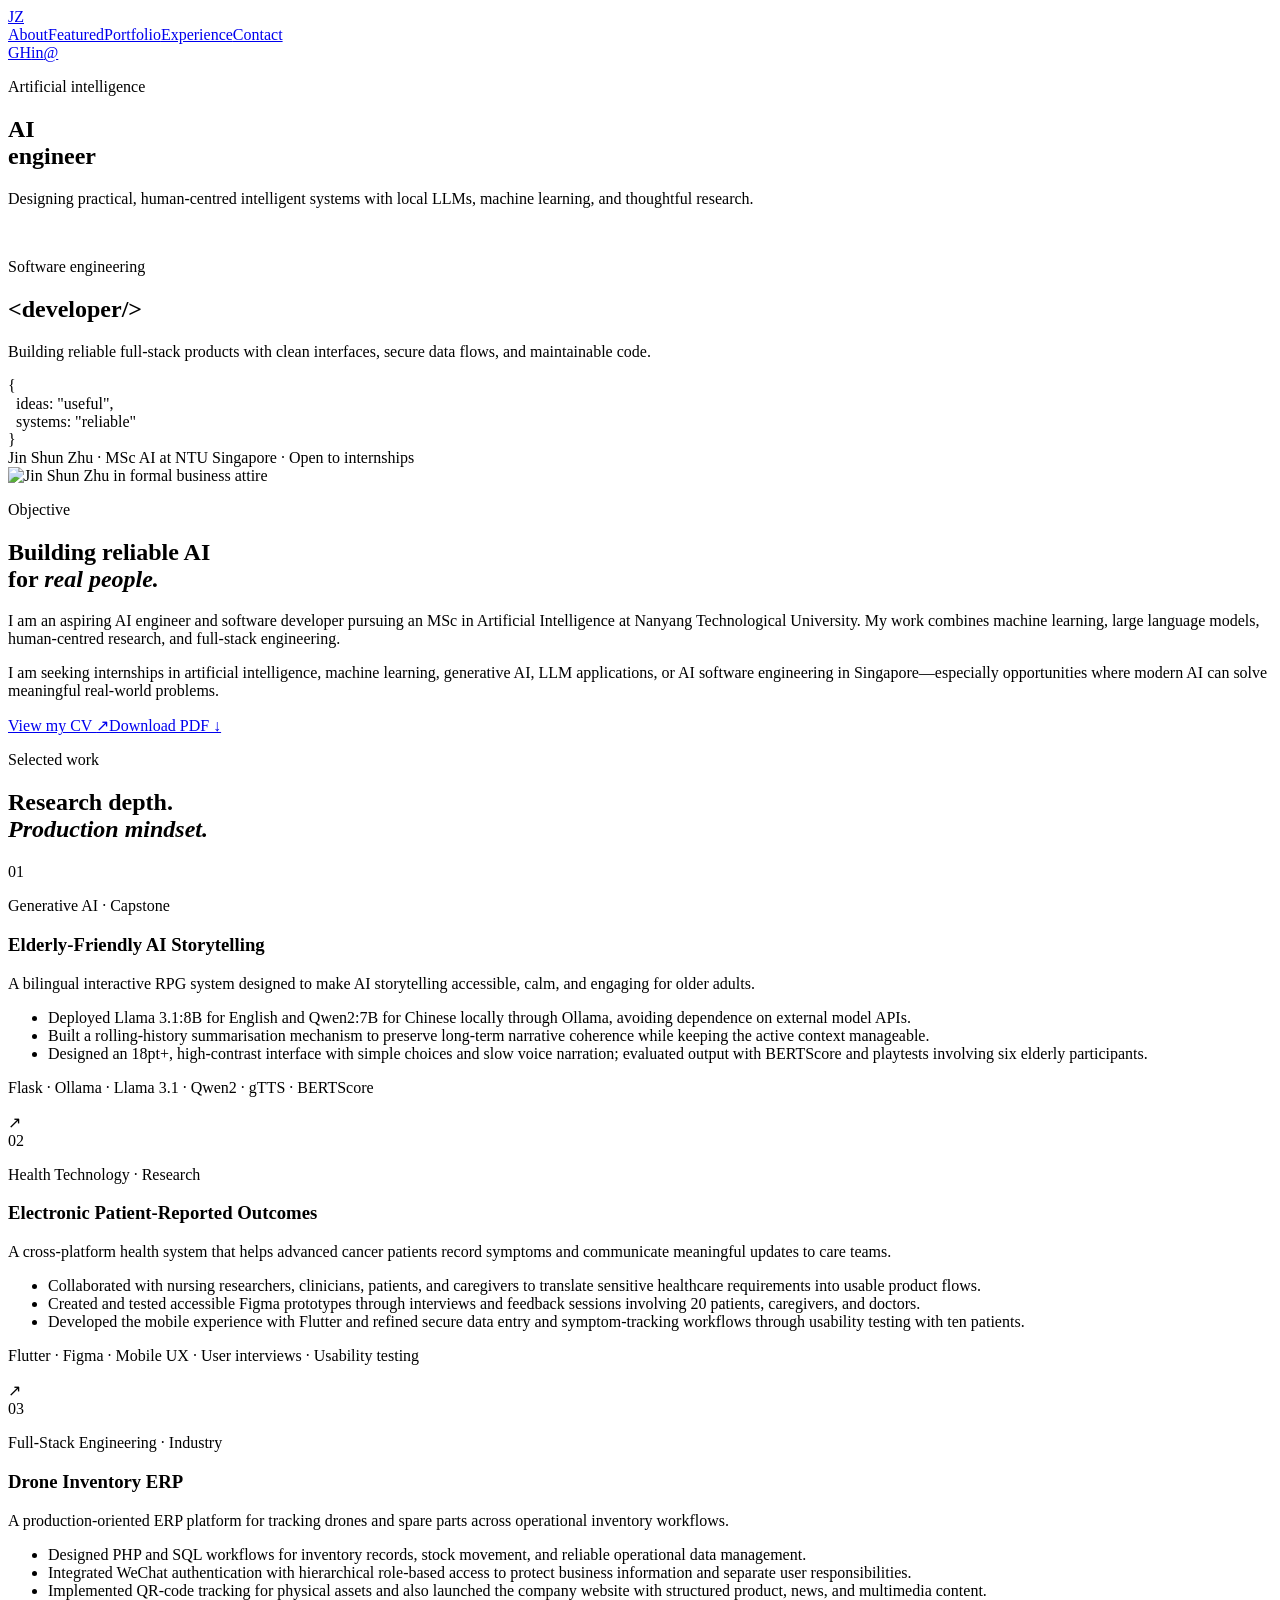
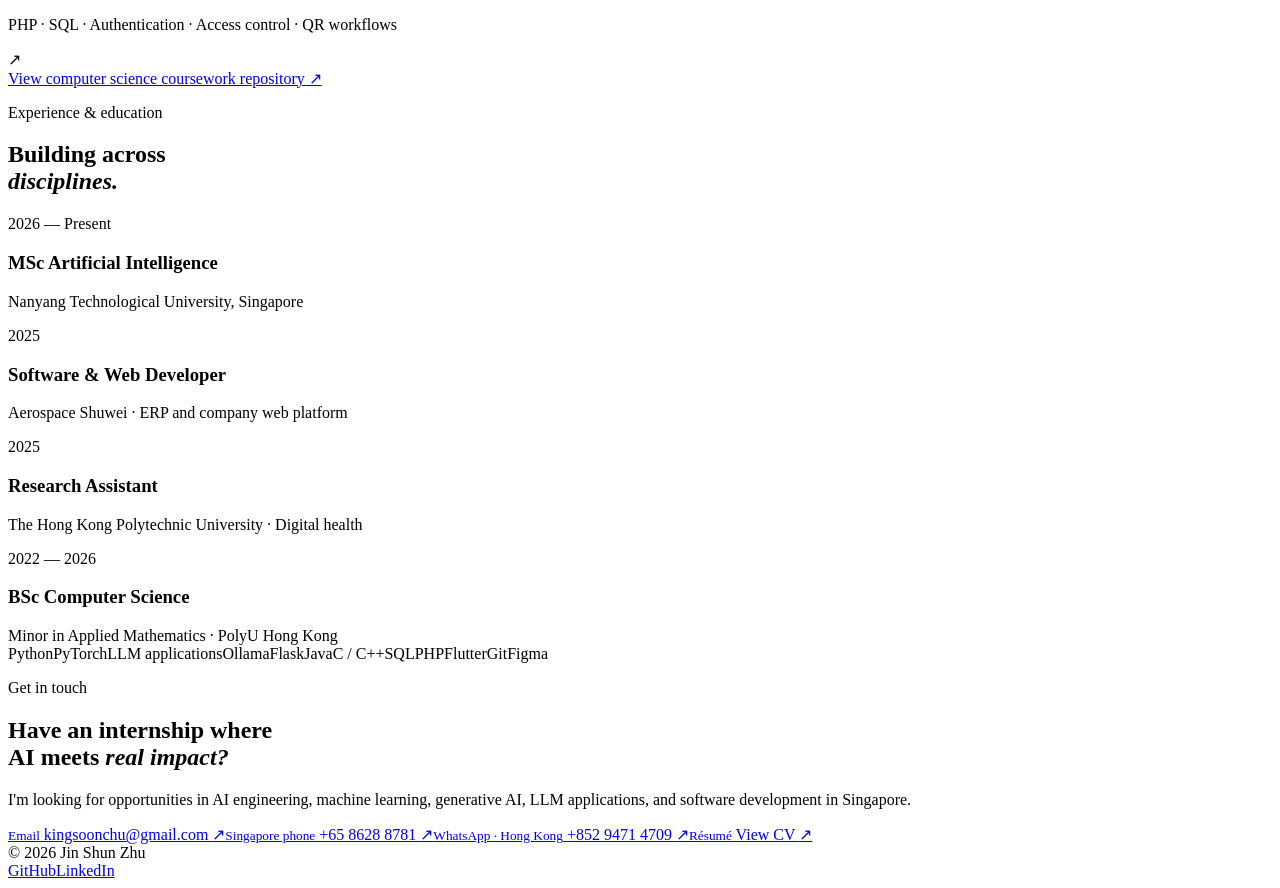
==== docs/index.html @ a7c04cd4 "Add files via upload" ====
<!DOCTYPE html><html lang="en"><head><meta charSet="utf-8"/><meta name="viewport" content="width=device-width, initial-scale=1"/><link rel="preload" href="/Personal-Website/hero-v2.webp" as="image"/><link rel="preload" href="/Personal-Website/jin-shun-formal.jpg" as="image"/><link rel="stylesheet" href="/Personal-Website/_next/static/chunks/0qv67.rso5kuk.css" data-precedence="next"/><link rel="preload" as="script" fetchPriority="low" href="/Personal-Website/_next/static/chunks/0iv.5nzm~z~~9.js"/><script src="/Personal-Website/_next/static/chunks/0ojrhg7.crt0~.js" async=""></script><script src="/Personal-Website/_next/static/chunks/0lmq5h3l.1c9l.js" async=""></script><script src="/Personal-Website/_next/static/chunks/turbopack-0~mqgfc4qp76~.js" async=""></script><script src="/Personal-Website/_next/static/chunks/0eog50~01kpo8.js" async=""></script><script src="/Personal-Website/_next/static/chunks/17f2ht9wo-phb.js" async=""></script><title>Jin Shun Zhu | AI Engineer &amp; Software Developer</title><meta name="description" content="Portfolio of Jin Shun Zhu, an AI engineer and software developer pursuing an MSc in Artificial Intelligence at NTU Singapore."/><meta property="og:title" content="Jin Shun Zhu | AI Engineer &amp; Software Developer"/><meta property="og:description" content="AI engineering, generative AI, and software development portfolio based in Singapore."/><meta property="og:url" content="https://kingstonzhu0711.github.io/Personal-Website/"/><meta property="og:site_name" content="Jin Shun Zhu"/><meta property="og:image" content="https://kingstonzhu0711.github.io/Personal-Website/Personal-Website/og.png"/><meta property="og:image:width" content="1200"/><meta property="og:image:height" content="630"/><meta property="og:image:alt" content="Jin Shun Zhu — AI Engineer &amp; Software Developer"/><meta property="og:type" content="website"/><meta name="twitter:card" content="summary_large_image"/><meta name="twitter:title" content="Jin Shun Zhu | AI Engineer &amp; Software Developer"/><meta name="twitter:description" content="AI engineering, generative AI, and software development portfolio based in Singapore."/><meta name="twitter:image" content="https://kingstonzhu0711.github.io/Personal-Website/Personal-Website/og.png"/><script src="/Personal-Website/_next/static/chunks/03~yq9q893hmn.js" noModule=""></script></head><body><div hidden=""><!--$--><!--/$--></div><main><header class="referenceHeader"><nav class="referenceNav shell" aria-label="Main navigation"><a class="referenceLogo" href="#top" aria-label="Jin Shun Zhu home"><span>JZ</span></a><div class="referenceLinks"><a href="#objective">About</a><a href="#work">Featured</a><a href="#work">Portfolio</a><a href="#experience">Experience</a><a href="#contact">Contact</a></div><div class="referenceSocials"><a href="https://github.com/KingstonZhu0711" target="_blank" rel="noreferrer" aria-label="GitHub">GH</a><a href="https://www.linkedin.com/in/jin-shun-zhu-a79a52295/" target="_blank" rel="noreferrer" aria-label="LinkedIn">in</a><a href="mailto:kingsoonchu@gmail.com" aria-label="Email">@</a></div></nav></header><section class="splitHero" id="top"><div class="splitCopy splitCopyLeft"><p class="splitKicker">Artificial intelligence</p><h1>AI<br/>engineer</h1><p>Designing practical, human-centred intelligent systems with local LLMs, machine learning, and thoughtful research.</p></div><div class="heroPortrait heroPortraitArt" aria-hidden="true"><img src="/Personal-Website/hero-v2.webp" alt=""/></div><div class="splitCopy splitCopyRight"><p class="splitKicker">Software engineering</p><h2>&lt;developer/&gt;</h2><p>Building reliable full-stack products with clean interfaces, secure data flows, and maintainable code.</p></div><div class="heroCode" aria-hidden="true">{<br/>  ideas: &quot;useful&quot;,<br/>  systems: &quot;reliable&quot;<br/>}</div></section><div class="availabilityBar"><span class="statusDot"></span> Jin Shun Zhu · MSc AI at NTU Singapore · Open to internships</div><section class="objectiveSection shell" id="objective"><div class="objectivePhoto"><img src="/Personal-Website/jin-shun-formal.jpg" alt="Jin Shun Zhu in formal business attire"/></div><div class="objectiveContent"><p class="sectionLabel">Objective</p><h2>Building reliable AI<br/>for <em>real people.</em></h2><p>I am an aspiring AI engineer and software developer pursuing an MSc in Artificial Intelligence at Nanyang Technological University. My work combines machine learning, large language models, human-centred research, and full-stack engineering.</p><p>I am seeking internships in artificial intelligence, machine learning, generative AI, LLM applications, or AI software engineering in Singapore—especially opportunities where modern AI can solve meaningful real-world problems.</p><div class="objectiveActions"><a class="primaryButton" href="/Personal-Website/Jin-Shun-Zhu-CV.pdf" target="_blank" rel="noreferrer">View my CV <span>↗</span></a><a class="textLink" href="/Personal-Website/Jin-Shun-Zhu-CV.pdf" download="">Download PDF ↓</a></div></div></section><section class="section shell" id="work"><div class="sectionHeading"><p class="sectionLabel">Selected work</p><h2>Research depth.<br/><em>Production mindset.</em></h2></div><div class="projectList"><article class="project"><div class="projectNumber">01</div><div class="projectMain"><p class="projectTag">Generative AI · Capstone</p><h3>Elderly-Friendly AI Storytelling</h3><p class="projectDescription">A bilingual interactive RPG system designed to make AI storytelling accessible, calm, and engaging for older adults.</p><ul class="projectHighlights"><li>Deployed Llama 3.1:8B for English and Qwen2:7B for Chinese locally through Ollama, avoiding dependence on external model APIs.</li><li>Built a rolling-history summarisation mechanism to preserve long-term narrative coherence while keeping the active context manageable.</li><li>Designed an 18pt+, high-contrast interface with simple choices and slow voice narration; evaluated output with BERTScore and playtests involving six elderly participants.</li></ul><p class="projectDetail">Flask · Ollama · Llama 3.1 · Qwen2 · gTTS · BERTScore</p></div><span class="projectArrow" aria-hidden="true">↗</span></article><article class="project"><div class="projectNumber">02</div><div class="projectMain"><p class="projectTag">Health Technology · Research</p><h3>Electronic Patient-Reported Outcomes</h3><p class="projectDescription">A cross-platform health system that helps advanced cancer patients record symptoms and communicate meaningful updates to care teams.</p><ul class="projectHighlights"><li>Collaborated with nursing researchers, clinicians, patients, and caregivers to translate sensitive healthcare requirements into usable product flows.</li><li>Created and tested accessible Figma prototypes through interviews and feedback sessions involving 20 patients, caregivers, and doctors.</li><li>Developed the mobile experience with Flutter and refined secure data entry and symptom-tracking workflows through usability testing with ten patients.</li></ul><p class="projectDetail">Flutter · Figma · Mobile UX · User interviews · Usability testing</p></div><span class="projectArrow" aria-hidden="true">↗</span></article><article class="project"><div class="projectNumber">03</div><div class="projectMain"><p class="projectTag">Full-Stack Engineering · Industry</p><h3>Drone Inventory ERP</h3><p class="projectDescription">A production-oriented ERP platform for tracking drones and spare parts across operational inventory workflows.</p><ul class="projectHighlights"><li>Designed PHP and SQL workflows for inventory records, stock movement, and reliable operational data management.</li><li>Integrated WeChat authentication with hierarchical role-based access to protect business information and separate user responsibilities.</li><li>Implemented QR-code tracking for physical assets and also launched the company website with structured product, news, and multimedia content.</li></ul><p class="projectDetail">PHP · SQL · Authentication · Access control · QR workflows</p></div><span class="projectArrow" aria-hidden="true">↗</span></article></div><a class="repositoryLink" href="https://github.com/KingstonZhu0711/PolyU-Courses" target="_blank" rel="noreferrer">View computer science coursework repository ↗</a></section><section class="darkSection" id="experience"><div class="shell darkGrid"><div><p class="sectionLabel light">Experience &amp; education</p><h2>Building across<br/><em>disciplines.</em></h2></div><div class="timeline"><div class="timelineItem"><p>2026 — Present</p><h3>MSc Artificial Intelligence</h3><span>Nanyang Technological University, Singapore</span></div><div class="timelineItem"><p>2025</p><h3>Software &amp; Web Developer</h3><span>Aerospace Shuwei · ERP and company web platform</span></div><div class="timelineItem"><p>2025</p><h3>Research Assistant</h3><span>The Hong Kong Polytechnic University · Digital health</span></div><div class="timelineItem"><p>2022 — 2026</p><h3>BSc Computer Science</h3><span>Minor in Applied Mathematics · PolyU Hong Kong</span></div></div></div><div class="shell skillsWrap"><span>Python</span><span>PyTorch</span><span>LLM applications</span><span>Ollama</span><span>Flask</span><span>Java</span><span>C / C++</span><span>SQL</span><span>PHP</span><span>Flutter</span><span>Git</span><span>Figma</span></div></section><section class="contact shell" id="contact"><div class="contactIntro"><p class="sectionLabel">Get in touch</p><h2>Have an internship where<br/>AI meets <em>real impact?</em></h2></div><p class="contactCopy">I&#x27;m looking for opportunities in AI engineering, machine learning, generative AI, LLM applications, and software development in Singapore.</p><div class="contactMethods"><a class="emailLink" href="mailto:kingsoonchu@gmail.com"><small>Email</small> kingsoonchu@gmail.com <span>↗</span></a><a class="emailLink" href="tel:+6586288781"><small>Singapore phone</small> +65 8628 8781 <span>↗</span></a><a class="emailLink" href="https://wa.me/85294714709" target="_blank" rel="noreferrer"><small>WhatsApp · Hong Kong</small> +852 9471 4709 <span>↗</span></a><a class="emailLink" href="/Personal-Website/Jin-Shun-Zhu-CV.pdf" target="_blank" rel="noreferrer"><small>Résumé</small> View CV <span>↗</span></a></div><footer><span>© 2026 Jin Shun Zhu</span><div><a href="https://github.com/KingstonZhu0711" target="_blank" rel="noreferrer">GitHub</a><a href="https://www.linkedin.com/in/jin-shun-zhu-a79a52295/" target="_blank" rel="noreferrer">LinkedIn</a></div></footer></section></main><!--$--><!--/$--><script src="/Personal-Website/_next/static/chunks/0iv.5nzm~z~~9.js" id="_R_" async=""></script><script>(self.__next_f=self.__next_f||[]).push([0])</script><script>self.__next_f.push([1,"1:\"$Sreact.fragment\"\n2:I[39011,[\"/Personal-Website/_next/static/chunks/0eog50~01kpo8.js\",\"/Personal-Website/_next/static/chunks/17f2ht9wo-phb.js\"],\"default\"]\n3:I[37771,[\"/Personal-Website/_next/static/chunks/0eog50~01kpo8.js\",\"/Personal-Website/_next/static/chunks/17f2ht9wo-phb.js\"],\"default\"]\ne:I[65857,[\"/Personal-Website/_next/static/chunks/0eog50~01kpo8.js\",\"/Personal-Website/_next/static/chunks/17f2ht9wo-phb.js\"],\"default\",1]\n:HL[\"/Personal-Website/_next/static/chunks/0qv67.rso5kuk.css\",\"style\"]\n:HL[\"/Personal-Website/hero-v2.webp\",\"image\"]\n:HL[\"/Personal-Website/jin-shun-formal.jpg\",\"image\"]\n"])</script><script>self.__next_f.push([1,"0:{\"P\":null,\"c\":[\"\",\"\"],\"q\":\"\",\"i\":false,\"f\":[[[\"\",{\"children\":[\"__PAGE__\",{}]},\"$undefined\",\"$undefined\",16],[[\"$\",\"$1\",\"c\",{\"children\":[[[\"$\",\"link\",\"0\",{\"rel\":\"stylesheet\",\"href\":\"/Personal-Website/_next/static/chunks/0qv67.rso5kuk.css\",\"precedence\":\"next\",\"crossOrigin\":\"$undefined\",\"nonce\":\"$undefined\"}],[\"$\",\"script\",\"script-0\",{\"src\":\"/Personal-Website/_next/static/chunks/0eog50~01kpo8.js\",\"async\":true,\"nonce\":\"$undefined\"}],[\"$\",\"script\",\"script-1\",{\"src\":\"/Personal-Website/_next/static/chunks/17f2ht9wo-phb.js\",\"async\":true,\"nonce\":\"$undefined\"}]],[\"$\",\"html\",null,{\"lang\":\"en\",\"children\":[\"$\",\"body\",null,{\"children\":[\"$\",\"$L2\",null,{\"parallelRouterKey\":\"children\",\"error\":\"$undefined\",\"errorStyles\":\"$undefined\",\"errorScripts\":\"$undefined\",\"template\":[\"$\",\"$L3\",null,{}],\"templateStyles\":\"$undefined\",\"templateScripts\":\"$undefined\",\"notFound\":[[[\"$\",\"title\",null,{\"children\":\"404: This page could not be found.\"}],[\"$\",\"div\",null,{\"style\":{\"fontFamily\":\"system-ui,\\\"Segoe UI\\\",Roboto,Helvetica,Arial,sans-serif,\\\"Apple Color Emoji\\\",\\\"Segoe UI Emoji\\\"\",\"height\":\"100vh\",\"textAlign\":\"center\",\"display\":\"flex\",\"flexDirection\":\"column\",\"alignItems\":\"center\",\"justifyContent\":\"center\"},\"children\":[\"$\",\"div\",null,{\"children\":[[\"$\",\"style\",null,{\"dangerouslySetInnerHTML\":{\"__html\":\"body{color:#000;background:#fff;margin:0}.next-error-h1{border-right:1px solid rgba(0,0,0,.3)}@media (prefers-color-scheme:dark){body{color:#fff;background:#000}.next-error-h1{border-right:1px solid rgba(255,255,255,.3)}}\"}}],[\"$\",\"h1\",null,{\"className\":\"next-error-h1\",\"style\":{\"display\":\"inline-block\",\"margin\":\"0 20px 0 0\",\"padding\":\"0 23px 0 0\",\"fontSize\":24,\"fontWeight\":500,\"verticalAlign\":\"top\",\"lineHeight\":\"49px\"},\"children\":404}],[\"$\",\"div\",null,{\"style\":{\"display\":\"inline-block\"},\"children\":[\"$\",\"h2\",null,{\"style\":{\"fontSize\":14,\"fontWeight\":400,\"lineHeight\":\"49px\",\"margin\":0},\"children\":\"This page could not be found.\"}]}]]}]}]],[]],\"forbidden\":\"$undefined\",\"unauthorized\":\"$undefined\"}]}]}]]}],{\"children\":[[\"$\",\"$1\",\"c\",{\"children\":[[\"$\",\"main\",null,{\"children\":[[\"$\",\"header\",null,{\"className\":\"referenceHeader\",\"children\":[\"$\",\"nav\",null,{\"className\":\"referenceNav shell\",\"aria-label\":\"Main navigation\",\"children\":[[\"$\",\"a\",null,{\"className\":\"referenceLogo\",\"href\":\"#top\",\"aria-label\":\"Jin Shun Zhu home\",\"children\":[\"$\",\"span\",null,{\"children\":\"JZ\"}]}],[\"$\",\"div\",null,{\"className\":\"referenceLinks\",\"children\":[[\"$\",\"a\",null,{\"href\":\"#objective\",\"children\":\"About\"}],[\"$\",\"a\",null,{\"href\":\"#work\",\"children\":\"Featured\"}],[\"$\",\"a\",null,{\"href\":\"#work\",\"children\":\"Portfolio\"}],[\"$\",\"a\",null,{\"href\":\"#experience\",\"children\":\"Experience\"}],[\"$\",\"a\",null,{\"href\":\"#contact\",\"children\":\"Contact\"}]]}],[\"$\",\"div\",null,{\"className\":\"referenceSocials\",\"children\":[[\"$\",\"a\",null,{\"href\":\"https://github.com/KingstonZhu0711\",\"target\":\"_blank\",\"rel\":\"noreferrer\",\"aria-label\":\"GitHub\",\"children\":\"GH\"}],[\"$\",\"a\",null,{\"href\":\"https://www.linkedin.com/in/jin-shun-zhu-a79a52295/\",\"target\":\"_blank\",\"rel\":\"noreferrer\",\"aria-label\":\"LinkedIn\",\"children\":\"in\"}],[\"$\",\"a\",null,{\"href\":\"mailto:kingsoonchu@gmail.com\",\"aria-label\":\"Email\",\"children\":\"@\"}]]}]]}]}],[\"$\",\"section\",null,{\"className\":\"splitHero\",\"id\":\"top\",\"children\":[[\"$\",\"div\",null,{\"className\":\"splitCopy splitCopyLeft\",\"children\":[[\"$\",\"p\",null,{\"className\":\"splitKicker\",\"children\":\"Artificial intelligence\"}],[\"$\",\"h1\",null,{\"children\":[\"AI\",[\"$\",\"br\",null,{}],\"engineer\"]}],[\"$\",\"p\",null,{\"children\":\"Designing practical, human-centred intelligent systems with local LLMs, machine learning, and thoughtful research.\"}]]}],[\"$\",\"div\",null,{\"className\":\"heroPortrait heroPortraitArt\",\"aria-hidden\":\"true\",\"children\":[\"$\",\"img\",null,{\"src\":\"/Personal-Website/hero-v2.webp\",\"alt\":\"\"}]}],[\"$\",\"div\",null,{\"className\":\"splitCopy splitCopyRight\",\"children\":[[\"$\",\"p\",null,{\"className\":\"splitKicker\",\"children\":\"Software engineering\"}],[\"$\",\"h2\",null,{\"children\":\"\u003cdeveloper/\u003e\"}],[\"$\",\"p\",null,{\"children\":\"Building reliable full-stack products with clean interfaces, secure data flows, and maintainable code.\"}]]}],[\"$\",\"div\",null,{\"className\":\"heroCode\",\"aria-hidden\":\"true\",\"children\":[\"{\",[\"$\",\"br\",null,{}],\"  ideas: \\\"useful\\\",\",[\"$\",\"br\",null,{}],\"  systems: \\\"reliable\\\"\",[\"$\",\"br\",null,{}],\"}\"]}]]}],[\"$\",\"div\",null,{\"className\":\"availabilityBar\",\"children\":[[\"$\",\"span\",null,{\"className\":\"statusDot\"}],\" Jin Shun Zhu · MSc AI at NTU Singapore · Open to internships\"]}],[\"$\",\"section\",null,{\"className\":\"objectiveSection shell\",\"id\":\"objective\",\"children\":[[\"$\",\"div\",null,{\"className\":\"objectivePhoto\",\"children\":[\"$\",\"img\",null,{\"src\":\"/Personal-Website/jin-shun-formal.jpg\",\"alt\":\"Jin Shun Zhu in formal business attire\"}]}],[\"$\",\"div\",null,{\"className\":\"objectiveContent\",\"children\":[\"$L4\",\"$L5\",\"$L6\",\"$L7\",\"$L8\"]}]]}],\"$L9\",\"$La\",\"$Lb\"]}],null,\"$Lc\"]}],{},null,false,null]},null,false,null],\"$Ld\",false]],\"m\":\"$undefined\",\"G\":[\"$e\",[\"$Lf\"]],\"S\":true,\"h\":null,\"s\":\"$undefined\",\"l\":\"$undefined\",\"p\":\"$undefined\",\"d\":\"$undefined\",\"b\":\"qtAwKMNO1UsU2OxNA03E6\"}\n"])</script><script>self.__next_f.push([1,"12:I[6391,[\"/Personal-Website/_next/static/chunks/0eog50~01kpo8.js\",\"/Personal-Website/_next/static/chunks/17f2ht9wo-phb.js\"],\"OutletBoundary\"]\n13:\"$Sreact.suspense\"\n15:I[6391,[\"/Personal-Website/_next/static/chunks/0eog50~01kpo8.js\",\"/Personal-Website/_next/static/chunks/17f2ht9wo-phb.js\"],\"ViewportBoundary\"]\n17:I[6391,[\"/Personal-Website/_next/static/chunks/0eog50~01kpo8.js\",\"/Personal-Website/_next/static/chunks/17f2ht9wo-phb.js\"],\"MetadataBoundary\"]\n4:[\"$\",\"p\",null,{\"className\":\"sectionLabel\",\"children\":\"Objective\"}]\n5:[\"$\",\"h2\",null,{\"children\":[\"Building reliable AI\",[\"$\",\"br\",null,{}],\"for \",[\"$\",\"em\",null,{\"children\":\"real people.\"}]]}]\n6:[\"$\",\"p\",null,{\"children\":\"I am an aspiring AI engineer and software developer pursuing an MSc in Artificial Intelligence at Nanyang Technological University. My work combines machine learning, large language models, human-centred research, and full-stack engineering.\"}]\n7:[\"$\",\"p\",null,{\"children\":\"I am seeking internships in artificial intelligence, machine learning, generative AI, LLM applications, or AI software engineering in Singapore—especially opportunities where modern AI can solve meaningful real-world problems.\"}]\n8:[\"$\",\"div\",null,{\"className\":\"objectiveActions\",\"children\":[[\"$\",\"a\",null,{\"className\":\"primaryButton\",\"href\":\"/Personal-Website/Jin-Shun-Zhu-CV.pdf\",\"target\":\"_blank\",\"rel\":\"noreferrer\",\"children\":[\"View my CV \",[\"$\",\"span\",null,{\"children\":\"↗\"}]]}],[\"$\",\"a\",null,{\"className\":\"textLink\",\"href\":\"/Personal-Website/Jin-Shun-Zhu-CV.pdf\",\"download\":true,\"children\":\"Download PDF ↓\"}]]}]\n"])</script><script>self.__next_f.push([1,"9:[\"$\",\"section\",null,{\"className\":\"section shell\",\"id\":\"work\",\"children\":[[\"$\",\"div\",null,{\"className\":\"sectionHeading\",\"children\":[[\"$\",\"p\",null,{\"className\":\"sectionLabel\",\"children\":\"Selected work\"}],[\"$\",\"h2\",null,{\"children\":[\"Research depth.\",[\"$\",\"br\",null,{}],[\"$\",\"em\",null,{\"children\":\"Production mindset.\"}]]}]]}],[\"$\",\"div\",null,{\"className\":\"projectList\",\"children\":[[\"$\",\"article\",\"01\",{\"className\":\"project\",\"children\":[[\"$\",\"div\",null,{\"className\":\"projectNumber\",\"children\":\"01\"}],[\"$\",\"div\",null,{\"className\":\"projectMain\",\"children\":[[\"$\",\"p\",null,{\"className\":\"projectTag\",\"children\":\"Generative AI · Capstone\"}],[\"$\",\"h3\",null,{\"children\":\"Elderly-Friendly AI Storytelling\"}],[\"$\",\"p\",null,{\"className\":\"projectDescription\",\"children\":\"A bilingual interactive RPG system designed to make AI storytelling accessible, calm, and engaging for older adults.\"}],[\"$\",\"ul\",null,{\"className\":\"projectHighlights\",\"children\":[[\"$\",\"li\",\"Deployed Llama 3.1:8B for English and Qwen2:7B for Chinese locally through Ollama, avoiding dependence on external model APIs.\",{\"children\":\"Deployed Llama 3.1:8B for English and Qwen2:7B for Chinese locally through Ollama, avoiding dependence on external model APIs.\"}],[\"$\",\"li\",\"Built a rolling-history summarisation mechanism to preserve long-term narrative coherence while keeping the active context manageable.\",{\"children\":\"Built a rolling-history summarisation mechanism to preserve long-term narrative coherence while keeping the active context manageable.\"}],[\"$\",\"li\",\"Designed an 18pt+, high-contrast interface with simple choices and slow voice narration; evaluated output with BERTScore and playtests involving six elderly participants.\",{\"children\":\"Designed an 18pt+, high-contrast interface with simple choices and slow voice narration; evaluated output with BERTScore and playtests involving six elderly participants.\"}]]}],[\"$\",\"p\",null,{\"className\":\"projectDetail\",\"children\":\"Flask · Ollama · Llama 3.1 · Qwen2 · gTTS · BERTScore\"}]]}],[\"$\",\"span\",null,{\"className\":\"projectArrow\",\"aria-hidden\":\"true\",\"children\":\"↗\"}]]}],[\"$\",\"article\",\"02\",{\"className\":\"project\",\"children\":[[\"$\",\"div\",null,{\"className\":\"projectNumber\",\"children\":\"02\"}],[\"$\",\"div\",null,{\"className\":\"projectMain\",\"children\":[[\"$\",\"p\",null,{\"className\":\"projectTag\",\"children\":\"Health Technology · Research\"}],[\"$\",\"h3\",null,{\"children\":\"Electronic Patient-Reported Outcomes\"}],[\"$\",\"p\",null,{\"className\":\"projectDescription\",\"children\":\"A cross-platform health system that helps advanced cancer patients record symptoms and communicate meaningful updates to care teams.\"}],[\"$\",\"ul\",null,{\"className\":\"projectHighlights\",\"children\":[[\"$\",\"li\",\"Collaborated with nursing researchers, clinicians, patients, and caregivers to translate sensitive healthcare requirements into usable product flows.\",{\"children\":\"Collaborated with nursing researchers, clinicians, patients, and caregivers to translate sensitive healthcare requirements into usable product flows.\"}],[\"$\",\"li\",\"Created and tested accessible Figma prototypes through interviews and feedback sessions involving 20 patients, caregivers, and doctors.\",{\"children\":\"Created and tested accessible Figma prototypes through interviews and feedback sessions involving 20 patients, caregivers, and doctors.\"}],[\"$\",\"li\",\"Developed the mobile experience with Flutter and refined secure data entry and symptom-tracking workflows through usability testing with ten patients.\",{\"children\":\"Developed the mobile experience with Flutter and refined secure data entry and symptom-tracking workflows through usability testing with ten patients.\"}]]}],[\"$\",\"p\",null,{\"className\":\"projectDetail\",\"children\":\"Flutter · Figma · Mobile UX · User interviews · Usability testing\"}]]}],[\"$\",\"span\",null,{\"className\":\"projectArrow\",\"aria-hidden\":\"true\",\"children\":\"↗\"}]]}],\"$L10\"]}],\"$L11\"]}]\n"])</script><script>self.__next_f.push([1,"a:[\"$\",\"section\",null,{\"className\":\"darkSection\",\"id\":\"experience\",\"children\":[[\"$\",\"div\",null,{\"className\":\"shell darkGrid\",\"children\":[[\"$\",\"div\",null,{\"children\":[[\"$\",\"p\",null,{\"className\":\"sectionLabel light\",\"children\":\"Experience \u0026 education\"}],[\"$\",\"h2\",null,{\"children\":[\"Building across\",[\"$\",\"br\",null,{}],[\"$\",\"em\",null,{\"children\":\"disciplines.\"}]]}]]}],[\"$\",\"div\",null,{\"className\":\"timeline\",\"children\":[[\"$\",\"div\",null,{\"className\":\"timelineItem\",\"children\":[[\"$\",\"p\",null,{\"children\":\"2026 — Present\"}],[\"$\",\"h3\",null,{\"children\":\"MSc Artificial Intelligence\"}],[\"$\",\"span\",null,{\"children\":\"Nanyang Technological University, Singapore\"}]]}],[\"$\",\"div\",null,{\"className\":\"timelineItem\",\"children\":[[\"$\",\"p\",null,{\"children\":\"2025\"}],[\"$\",\"h3\",null,{\"children\":\"Software \u0026 Web Developer\"}],[\"$\",\"span\",null,{\"children\":\"Aerospace Shuwei · ERP and company web platform\"}]]}],[\"$\",\"div\",null,{\"className\":\"timelineItem\",\"children\":[[\"$\",\"p\",null,{\"children\":\"2025\"}],[\"$\",\"h3\",null,{\"children\":\"Research Assistant\"}],[\"$\",\"span\",null,{\"children\":\"The Hong Kong Polytechnic University · Digital health\"}]]}],[\"$\",\"div\",null,{\"className\":\"timelineItem\",\"children\":[[\"$\",\"p\",null,{\"children\":\"2022 — 2026\"}],[\"$\",\"h3\",null,{\"children\":\"BSc Computer Science\"}],[\"$\",\"span\",null,{\"children\":\"Minor in Applied Mathematics · PolyU Hong Kong\"}]]}]]}]]}],[\"$\",\"div\",null,{\"className\":\"shell skillsWrap\",\"children\":[[\"$\",\"span\",\"Python\",{\"children\":\"Python\"}],[\"$\",\"span\",\"PyTorch\",{\"children\":\"PyTorch\"}],[\"$\",\"span\",\"LLM applications\",{\"children\":\"LLM applications\"}],[\"$\",\"span\",\"Ollama\",{\"children\":\"Ollama\"}],[\"$\",\"span\",\"Flask\",{\"children\":\"Flask\"}],[\"$\",\"span\",\"Java\",{\"children\":\"Java\"}],[\"$\",\"span\",\"C / C++\",{\"children\":\"C / C++\"}],[\"$\",\"span\",\"SQL\",{\"children\":\"SQL\"}],[\"$\",\"span\",\"PHP\",{\"children\":\"PHP\"}],[\"$\",\"span\",\"Flutter\",{\"children\":\"Flutter\"}],[\"$\",\"span\",\"Git\",{\"children\":\"Git\"}],[\"$\",\"span\",\"Figma\",{\"children\":\"Figma\"}]]}]]}]\n"])</script><script>self.__next_f.push([1,"b:[\"$\",\"section\",null,{\"className\":\"contact shell\",\"id\":\"contact\",\"children\":[[\"$\",\"div\",null,{\"className\":\"contactIntro\",\"children\":[[\"$\",\"p\",null,{\"className\":\"sectionLabel\",\"children\":\"Get in touch\"}],[\"$\",\"h2\",null,{\"children\":[\"Have an internship where\",[\"$\",\"br\",null,{}],\"AI meets \",[\"$\",\"em\",null,{\"children\":\"real impact?\"}]]}]]}],[\"$\",\"p\",null,{\"className\":\"contactCopy\",\"children\":\"I'm looking for opportunities in AI engineering, machine learning, generative AI, LLM applications, and software development in Singapore.\"}],[\"$\",\"div\",null,{\"className\":\"contactMethods\",\"children\":[[\"$\",\"a\",null,{\"className\":\"emailLink\",\"href\":\"mailto:kingsoonchu@gmail.com\",\"children\":[[\"$\",\"small\",null,{\"children\":\"Email\"}],\" kingsoonchu@gmail.com \",[\"$\",\"span\",null,{\"children\":\"↗\"}]]}],[\"$\",\"a\",null,{\"className\":\"emailLink\",\"href\":\"tel:+6586288781\",\"children\":[[\"$\",\"small\",null,{\"children\":\"Singapore phone\"}],\" +65 8628 8781 \",[\"$\",\"span\",null,{\"children\":\"↗\"}]]}],[\"$\",\"a\",null,{\"className\":\"emailLink\",\"href\":\"https://wa.me/85294714709\",\"target\":\"_blank\",\"rel\":\"noreferrer\",\"children\":[[\"$\",\"small\",null,{\"children\":\"WhatsApp · Hong Kong\"}],\" +852 9471 4709 \",[\"$\",\"span\",null,{\"children\":\"↗\"}]]}],[\"$\",\"a\",null,{\"className\":\"emailLink\",\"href\":\"/Personal-Website/Jin-Shun-Zhu-CV.pdf\",\"target\":\"_blank\",\"rel\":\"noreferrer\",\"children\":[[\"$\",\"small\",null,{\"children\":\"Résumé\"}],\" View CV \",[\"$\",\"span\",null,{\"children\":\"↗\"}]]}]]}],[\"$\",\"footer\",null,{\"children\":[[\"$\",\"span\",null,{\"children\":\"© 2026 Jin Shun Zhu\"}],[\"$\",\"div\",null,{\"children\":[[\"$\",\"a\",null,{\"href\":\"https://github.com/KingstonZhu0711\",\"target\":\"_blank\",\"rel\":\"noreferrer\",\"children\":\"GitHub\"}],[\"$\",\"a\",null,{\"href\":\"https://www.linkedin.com/in/jin-shun-zhu-a79a52295/\",\"target\":\"_blank\",\"rel\":\"noreferrer\",\"children\":\"LinkedIn\"}]]}]]}]]}]\n"])</script><script>self.__next_f.push([1,"c:[\"$\",\"$L12\",null,{\"children\":[\"$\",\"$13\",null,{\"name\":\"Next.MetadataOutlet\",\"children\":\"$@14\"}]}]\nd:[\"$\",\"$1\",\"h\",{\"children\":[null,[\"$\",\"$L15\",null,{\"children\":\"$L16\"}],[\"$\",\"div\",null,{\"hidden\":true,\"children\":[\"$\",\"$L17\",null,{\"children\":[\"$\",\"$13\",null,{\"name\":\"Next.Metadata\",\"children\":\"$L18\"}]}]}],null]}]\nf:[\"$\",\"link\",\"0\",{\"rel\":\"stylesheet\",\"href\":\"/Personal-Website/_next/static/chunks/0qv67.rso5kuk.css\",\"precedence\":\"next\",\"crossOrigin\":\"$undefined\",\"nonce\":\"$undefined\"}]\n"])</script><script>self.__next_f.push([1,"10:[\"$\",\"article\",\"03\",{\"className\":\"project\",\"children\":[[\"$\",\"div\",null,{\"className\":\"projectNumber\",\"children\":\"03\"}],[\"$\",\"div\",null,{\"className\":\"projectMain\",\"children\":[[\"$\",\"p\",null,{\"className\":\"projectTag\",\"children\":\"Full-Stack Engineering · Industry\"}],[\"$\",\"h3\",null,{\"children\":\"Drone Inventory ERP\"}],[\"$\",\"p\",null,{\"className\":\"projectDescription\",\"children\":\"A production-oriented ERP platform for tracking drones and spare parts across operational inventory workflows.\"}],[\"$\",\"ul\",null,{\"className\":\"projectHighlights\",\"children\":[[\"$\",\"li\",\"Designed PHP and SQL workflows for inventory records, stock movement, and reliable operational data management.\",{\"children\":\"Designed PHP and SQL workflows for inventory records, stock movement, and reliable operational data management.\"}],[\"$\",\"li\",\"Integrated WeChat authentication with hierarchical role-based access to protect business information and separate user responsibilities.\",{\"children\":\"Integrated WeChat authentication with hierarchical role-based access to protect business information and separate user responsibilities.\"}],[\"$\",\"li\",\"Implemented QR-code tracking for physical assets and also launched the company website with structured product, news, and multimedia content.\",{\"children\":\"Implemented QR-code tracking for physical assets and also launched the company website with structured product, news, and multimedia content.\"}]]}],[\"$\",\"p\",null,{\"className\":\"projectDetail\",\"children\":\"PHP · SQL · Authentication · Access control · QR workflows\"}]]}],[\"$\",\"span\",null,{\"className\":\"projectArrow\",\"aria-hidden\":\"true\",\"children\":\"↗\"}]]}]\n"])</script><script>self.__next_f.push([1,"11:[\"$\",\"a\",null,{\"className\":\"repositoryLink\",\"href\":\"https://github.com/KingstonZhu0711/PolyU-Courses\",\"target\":\"_blank\",\"rel\":\"noreferrer\",\"children\":\"View computer science coursework repository ↗\"}]\n"])</script><script>self.__next_f.push([1,"16:[[\"$\",\"meta\",\"0\",{\"charSet\":\"utf-8\"}],[\"$\",\"meta\",\"1\",{\"name\":\"viewport\",\"content\":\"width=device-width, initial-scale=1\"}]]\n"])</script><script>self.__next_f.push([1,"14:null\n"])</script><script>self.__next_f.push([1,"18:[[\"$\",\"title\",\"0\",{\"children\":\"Jin Shun Zhu | AI Engineer \u0026 Software Developer\"}],[\"$\",\"meta\",\"1\",{\"name\":\"description\",\"content\":\"Portfolio of Jin Shun Zhu, an AI engineer and software developer pursuing an MSc in Artificial Intelligence at NTU Singapore.\"}],[\"$\",\"meta\",\"2\",{\"property\":\"og:title\",\"content\":\"Jin Shun Zhu | AI Engineer \u0026 Software Developer\"}],[\"$\",\"meta\",\"3\",{\"property\":\"og:description\",\"content\":\"AI engineering, generative AI, and software development portfolio based in Singapore.\"}],[\"$\",\"meta\",\"4\",{\"property\":\"og:url\",\"content\":\"https://kingstonzhu0711.github.io/Personal-Website/\"}],[\"$\",\"meta\",\"5\",{\"property\":\"og:site_name\",\"content\":\"Jin Shun Zhu\"}],[\"$\",\"meta\",\"6\",{\"property\":\"og:image\",\"content\":\"https://kingstonzhu0711.github.io/Personal-Website/Personal-Website/og.png\"}],[\"$\",\"meta\",\"7\",{\"property\":\"og:image:width\",\"content\":\"1200\"}],[\"$\",\"meta\",\"8\",{\"property\":\"og:image:height\",\"content\":\"630\"}],[\"$\",\"meta\",\"9\",{\"property\":\"og:image:alt\",\"content\":\"Jin Shun Zhu — AI Engineer \u0026 Software Developer\"}],[\"$\",\"meta\",\"10\",{\"property\":\"og:type\",\"content\":\"website\"}],[\"$\",\"meta\",\"11\",{\"name\":\"twitter:card\",\"content\":\"summary_large_image\"}],[\"$\",\"meta\",\"12\",{\"name\":\"twitter:title\",\"content\":\"Jin Shun Zhu | AI Engineer \u0026 Software Developer\"}],[\"$\",\"meta\",\"13\",{\"name\":\"twitter:description\",\"content\":\"AI engineering, generative AI, and software development portfolio based in Singapore.\"}],[\"$\",\"meta\",\"14\",{\"name\":\"twitter:image\",\"content\":\"https://kingstonzhu0711.github.io/Personal-Website/Personal-Website/og.png\"}]]\n"])</script></body></html>
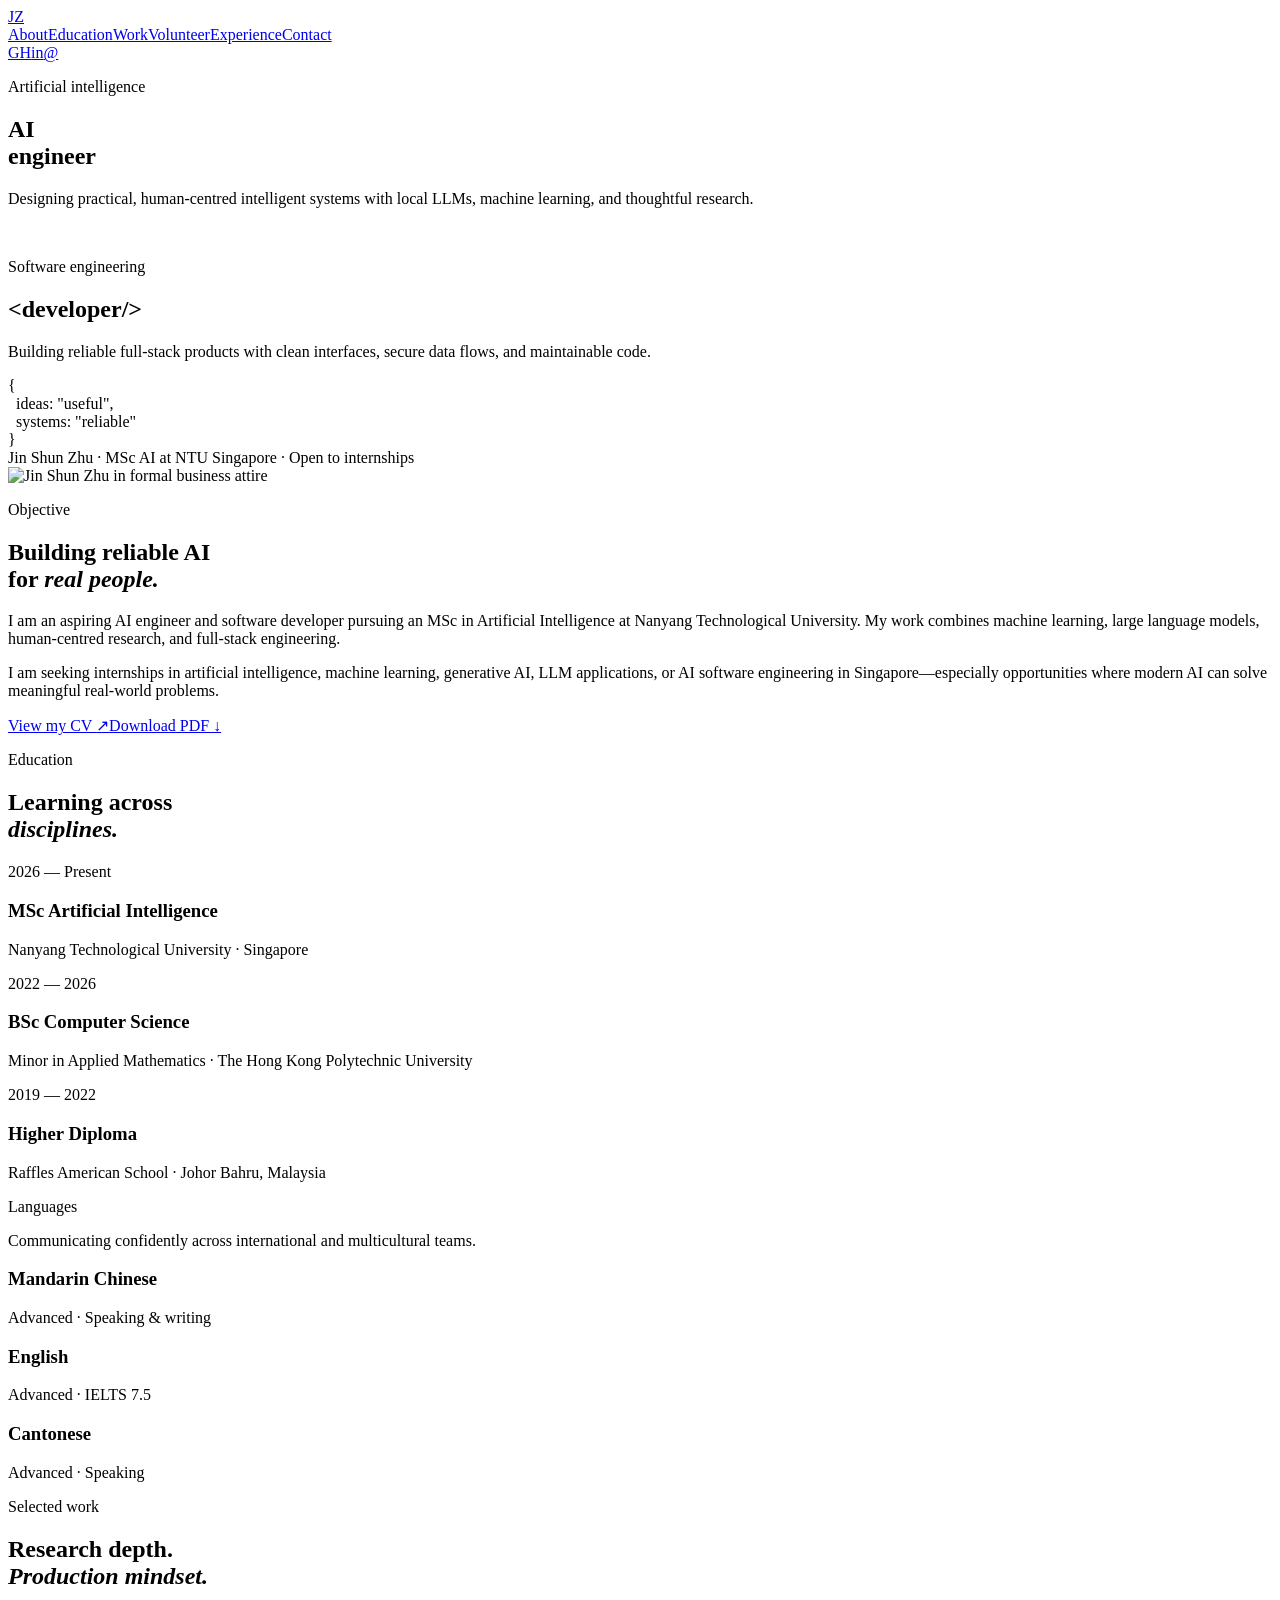
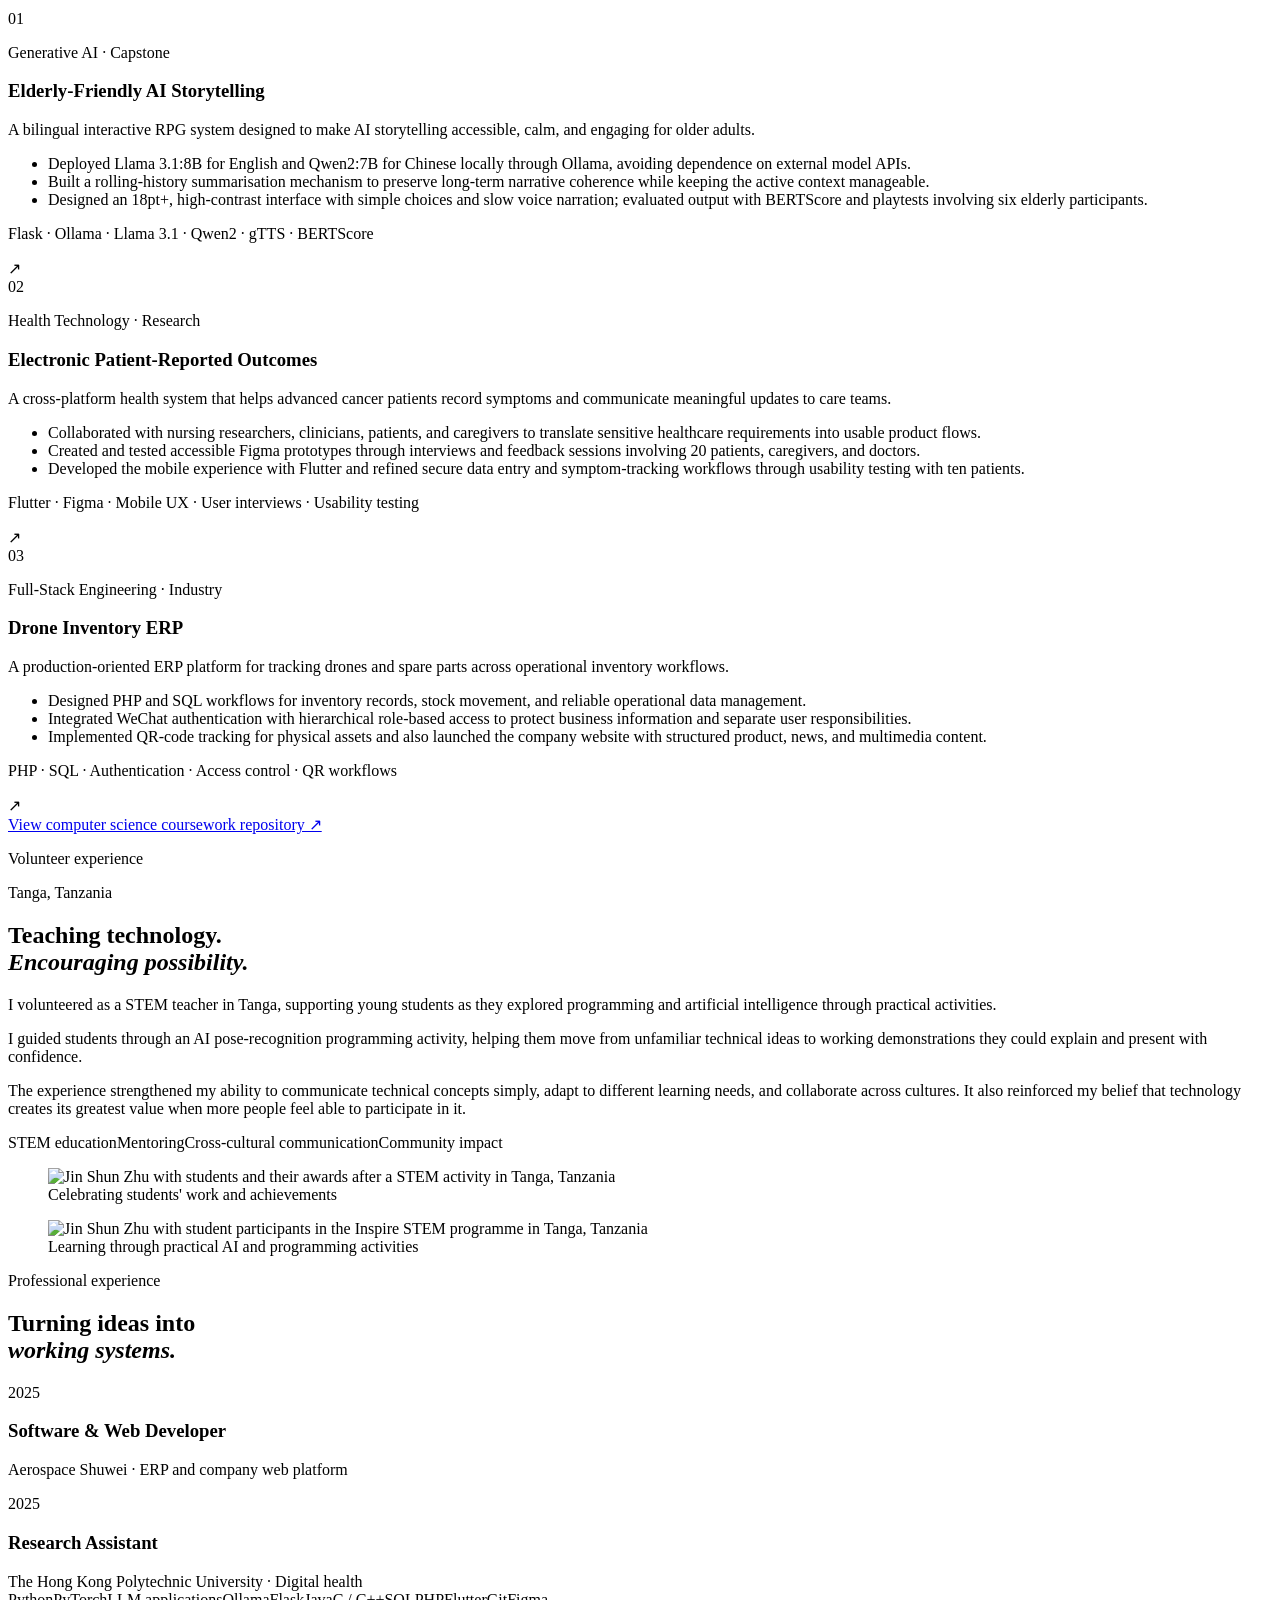
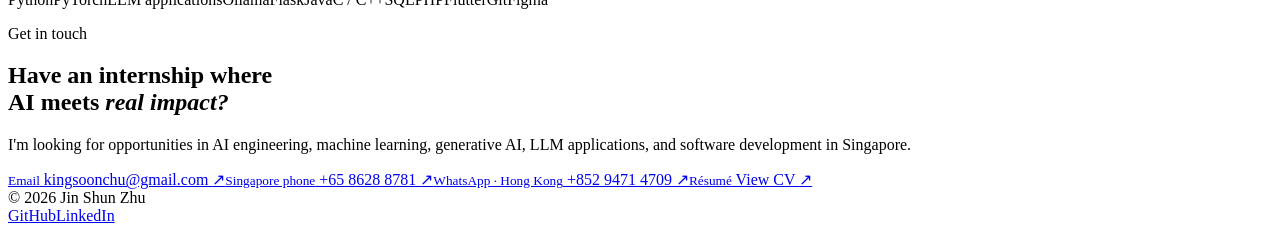
==== commit bf7f80f6: "Add files via upload Update education, languages and volunteer sections" ====
--- a/docs/index.html
+++ b/docs/index.html
@@ -1 +1 @@
-<!DOCTYPE html><html lang="en"><head><meta charSet="utf-8"/><meta name="viewport" content="width=device-width, initial-scale=1"/><link rel="preload" href="/Personal-Website/hero-v2.webp" as="image"/><link rel="preload" href="/Personal-Website/jin-shun-formal.jpg" as="image"/><link rel="stylesheet" href="/Personal-Website/_next/static/chunks/0qv67.rso5kuk.css" data-precedence="next"/><link rel="preload" as="script" fetchPriority="low" href="/Personal-Website/_next/static/chunks/0iv.5nzm~z~~9.js"/><script src="/Personal-Website/_next/static/chunks/0ojrhg7.crt0~.js" async=""></script><script src="/Personal-Website/_next/static/chunks/0lmq5h3l.1c9l.js" async=""></script><script src="/Personal-Website/_next/static/chunks/turbopack-0~mqgfc4qp76~.js" async=""></script><script src="/Personal-Website/_next/static/chunks/0eog50~01kpo8.js" async=""></script><script src="/Personal-Website/_next/static/chunks/17f2ht9wo-phb.js" async=""></script><title>Jin Shun Zhu | AI Engineer &amp; Software Developer</title><meta name="description" content="Portfolio of Jin Shun Zhu, an AI engineer and software developer pursuing an MSc in Artificial Intelligence at NTU Singapore."/><meta property="og:title" content="Jin Shun Zhu | AI Engineer &amp; Software Developer"/><meta property="og:description" content="AI engineering, generative AI, and software development portfolio based in Singapore."/><meta property="og:url" content="https://kingstonzhu0711.github.io/Personal-Website/"/><meta property="og:site_name" content="Jin Shun Zhu"/><meta property="og:image" content="https://kingstonzhu0711.github.io/Personal-Website/Personal-Website/og.png"/><meta property="og:image:width" content="1200"/><meta property="og:image:height" content="630"/><meta property="og:image:alt" content="Jin Shun Zhu — AI Engineer &amp; Software Developer"/><meta property="og:type" content="website"/><meta name="twitter:card" content="summary_large_image"/><meta name="twitter:title" content="Jin Shun Zhu | AI Engineer &amp; Software Developer"/><meta name="twitter:description" content="AI engineering, generative AI, and software development portfolio based in Singapore."/><meta name="twitter:image" content="https://kingstonzhu0711.github.io/Personal-Website/Personal-Website/og.png"/><script src="/Personal-Website/_next/static/chunks/03~yq9q893hmn.js" noModule=""></script></head><body><div hidden=""><!--$--><!--/$--></div><main><header class="referenceHeader"><nav class="referenceNav shell" aria-label="Main navigation"><a class="referenceLogo" href="#top" aria-label="Jin Shun Zhu home"><span>JZ</span></a><div class="referenceLinks"><a href="#objective">About</a><a href="#work">Featured</a><a href="#work">Portfolio</a><a href="#experience">Experience</a><a href="#contact">Contact</a></div><div class="referenceSocials"><a href="https://github.com/KingstonZhu0711" target="_blank" rel="noreferrer" aria-label="GitHub">GH</a><a href="https://www.linkedin.com/in/jin-shun-zhu-a79a52295/" target="_blank" rel="noreferrer" aria-label="LinkedIn">in</a><a href="mailto:kingsoonchu@gmail.com" aria-label="Email">@</a></div></nav></header><section class="splitHero" id="top"><div class="splitCopy splitCopyLeft"><p class="splitKicker">Artificial intelligence</p><h1>AI<br/>engineer</h1><p>Designing practical, human-centred intelligent systems with local LLMs, machine learning, and thoughtful research.</p></div><div class="heroPortrait heroPortraitArt" aria-hidden="true"><img src="/Personal-Website/hero-v2.webp" alt=""/></div><div class="splitCopy splitCopyRight"><p class="splitKicker">Software engineering</p><h2>&lt;developer/&gt;</h2><p>Building reliable full-stack products with clean interfaces, secure data flows, and maintainable code.</p></div><div class="heroCode" aria-hidden="true">{<br/>  ideas: &quot;useful&quot;,<br/>  systems: &quot;reliable&quot;<br/>}</div></section><div class="availabilityBar"><span class="statusDot"></span> Jin Shun Zhu · MSc AI at NTU Singapore · Open to internships</div><section class="objectiveSection shell" id="objective"><div class="objectivePhoto"><img src="/Personal-Website/jin-shun-formal.jpg" alt="Jin Shun Zhu in formal business attire"/></div><div class="objectiveContent"><p class="sectionLabel">Objective</p><h2>Building reliable AI<br/>for <em>real people.</em></h2><p>I am an aspiring AI engineer and software developer pursuing an MSc in Artificial Intelligence at Nanyang Technological University. My work combines machine learning, large language models, human-centred research, and full-stack engineering.</p><p>I am seeking internships in artificial intelligence, machine learning, generative AI, LLM applications, or AI software engineering in Singapore—especially opportunities where modern AI can solve meaningful real-world problems.</p><div class="objectiveActions"><a class="primaryButton" href="/Personal-Website/Jin-Shun-Zhu-CV.pdf" target="_blank" rel="noreferrer">View my CV <span>↗</span></a><a class="textLink" href="/Personal-Website/Jin-Shun-Zhu-CV.pdf" download="">Download PDF ↓</a></div></div></section><section class="section shell" id="work"><div class="sectionHeading"><p class="sectionLabel">Selected work</p><h2>Research depth.<br/><em>Production mindset.</em></h2></div><div class="projectList"><article class="project"><div class="projectNumber">01</div><div class="projectMain"><p class="projectTag">Generative AI · Capstone</p><h3>Elderly-Friendly AI Storytelling</h3><p class="projectDescription">A bilingual interactive RPG system designed to make AI storytelling accessible, calm, and engaging for older adults.</p><ul class="projectHighlights"><li>Deployed Llama 3.1:8B for English and Qwen2:7B for Chinese locally through Ollama, avoiding dependence on external model APIs.</li><li>Built a rolling-history summarisation mechanism to preserve long-term narrative coherence while keeping the active context manageable.</li><li>Designed an 18pt+, high-contrast interface with simple choices and slow voice narration; evaluated output with BERTScore and playtests involving six elderly participants.</li></ul><p class="projectDetail">Flask · Ollama · Llama 3.1 · Qwen2 · gTTS · BERTScore</p></div><span class="projectArrow" aria-hidden="true">↗</span></article><article class="project"><div class="projectNumber">02</div><div class="projectMain"><p class="projectTag">Health Technology · Research</p><h3>Electronic Patient-Reported Outcomes</h3><p class="projectDescription">A cross-platform health system that helps advanced cancer patients record symptoms and communicate meaningful updates to care teams.</p><ul class="projectHighlights"><li>Collaborated with nursing researchers, clinicians, patients, and caregivers to translate sensitive healthcare requirements into usable product flows.</li><li>Created and tested accessible Figma prototypes through interviews and feedback sessions involving 20 patients, caregivers, and doctors.</li><li>Developed the mobile experience with Flutter and refined secure data entry and symptom-tracking workflows through usability testing with ten patients.</li></ul><p class="projectDetail">Flutter · Figma · Mobile UX · User interviews · Usability testing</p></div><span class="projectArrow" aria-hidden="true">↗</span></article><article class="project"><div class="projectNumber">03</div><div class="projectMain"><p class="projectTag">Full-Stack Engineering · Industry</p><h3>Drone Inventory ERP</h3><p class="projectDescription">A production-oriented ERP platform for tracking drones and spare parts across operational inventory workflows.</p><ul class="projectHighlights"><li>Designed PHP and SQL workflows for inventory records, stock movement, and reliable operational data management.</li><li>Integrated WeChat authentication with hierarchical role-based access to protect business information and separate user responsibilities.</li><li>Implemented QR-code tracking for physical assets and also launched the company website with structured product, news, and multimedia content.</li></ul><p class="projectDetail">PHP · SQL · Authentication · Access control · QR workflows</p></div><span class="projectArrow" aria-hidden="true">↗</span></article></div><a class="repositoryLink" href="https://github.com/KingstonZhu0711/PolyU-Courses" target="_blank" rel="noreferrer">View computer science coursework repository ↗</a></section><section class="darkSection" id="experience"><div class="shell darkGrid"><div><p class="sectionLabel light">Experience &amp; education</p><h2>Building across<br/><em>disciplines.</em></h2></div><div class="timeline"><div class="timelineItem"><p>2026 — Present</p><h3>MSc Artificial Intelligence</h3><span>Nanyang Technological University, Singapore</span></div><div class="timelineItem"><p>2025</p><h3>Software &amp; Web Developer</h3><span>Aerospace Shuwei · ERP and company web platform</span></div><div class="timelineItem"><p>2025</p><h3>Research Assistant</h3><span>The Hong Kong Polytechnic University · Digital health</span></div><div class="timelineItem"><p>2022 — 2026</p><h3>BSc Computer Science</h3><span>Minor in Applied Mathematics · PolyU Hong Kong</span></div></div></div><div class="shell skillsWrap"><span>Python</span><span>PyTorch</span><span>LLM applications</span><span>Ollama</span><span>Flask</span><span>Java</span><span>C / C++</span><span>SQL</span><span>PHP</span><span>Flutter</span><span>Git</span><span>Figma</span></div></section><section class="contact shell" id="contact"><div class="contactIntro"><p class="sectionLabel">Get in touch</p><h2>Have an internship where<br/>AI meets <em>real impact?</em></h2></div><p class="contactCopy">I&#x27;m looking for opportunities in AI engineering, machine learning, generative AI, LLM applications, and software development in Singapore.</p><div class="contactMethods"><a class="emailLink" href="mailto:kingsoonchu@gmail.com"><small>Email</small> kingsoonchu@gmail.com <span>↗</span></a><a class="emailLink" href="tel:+6586288781"><small>Singapore phone</small> +65 8628 8781 <span>↗</span></a><a class="emailLink" href="https://wa.me/85294714709" target="_blank" rel="noreferrer"><small>WhatsApp · Hong Kong</small> +852 9471 4709 <span>↗</span></a><a class="emailLink" href="/Personal-Website/Jin-Shun-Zhu-CV.pdf" target="_blank" rel="noreferrer"><small>Résumé</small> View CV <span>↗</span></a></div><footer><span>© 2026 Jin Shun Zhu</span><div><a href="https://github.com/KingstonZhu0711" target="_blank" rel="noreferrer">GitHub</a><a href="https://www.linkedin.com/in/jin-shun-zhu-a79a52295/" target="_blank" rel="noreferrer">LinkedIn</a></div></footer></section></main><!--$--><!--/$--><script src="/Personal-Website/_next/static/chunks/0iv.5nzm~z~~9.js" id="_R_" async=""></script><script>(self.__next_f=self.__next_f||[]).push([0])</script><script>self.__next_f.push([1,"1:\"$Sreact.fragment\"\n2:I[39011,[\"/Personal-Website/_next/static/chunks/0eog50~01kpo8.js\",\"/Personal-Website/_next/static/chunks/17f2ht9wo-phb.js\"],\"default\"]\n3:I[37771,[\"/Personal-Website/_next/static/chunks/0eog50~01kpo8.js\",\"/Personal-Website/_next/static/chunks/17f2ht9wo-phb.js\"],\"default\"]\ne:I[65857,[\"/Personal-Website/_next/static/chunks/0eog50~01kpo8.js\",\"/Personal-Website/_next/static/chunks/17f2ht9wo-phb.js\"],\"default\",1]\n:HL[\"/Personal-Website/_next/static/chunks/0qv67.rso5kuk.css\",\"style\"]\n:HL[\"/Personal-Website/hero-v2.webp\",\"image\"]\n:HL[\"/Personal-Website/jin-shun-formal.jpg\",\"image\"]\n"])</script><script>self.__next_f.push([1,"0:{\"P\":null,\"c\":[\"\",\"\"],\"q\":\"\",\"i\":false,\"f\":[[[\"\",{\"children\":[\"__PAGE__\",{}]},\"$undefined\",\"$undefined\",16],[[\"$\",\"$1\",\"c\",{\"children\":[[[\"$\",\"link\",\"0\",{\"rel\":\"stylesheet\",\"href\":\"/Personal-Website/_next/static/chunks/0qv67.rso5kuk.css\",\"precedence\":\"next\",\"crossOrigin\":\"$undefined\",\"nonce\":\"$undefined\"}],[\"$\",\"script\",\"script-0\",{\"src\":\"/Personal-Website/_next/static/chunks/0eog50~01kpo8.js\",\"async\":true,\"nonce\":\"$undefined\"}],[\"$\",\"script\",\"script-1\",{\"src\":\"/Personal-Website/_next/static/chunks/17f2ht9wo-phb.js\",\"async\":true,\"nonce\":\"$undefined\"}]],[\"$\",\"html\",null,{\"lang\":\"en\",\"children\":[\"$\",\"body\",null,{\"children\":[\"$\",\"$L2\",null,{\"parallelRouterKey\":\"children\",\"error\":\"$undefined\",\"errorStyles\":\"$undefined\",\"errorScripts\":\"$undefined\",\"template\":[\"$\",\"$L3\",null,{}],\"templateStyles\":\"$undefined\",\"templateScripts\":\"$undefined\",\"notFound\":[[[\"$\",\"title\",null,{\"children\":\"404: This page could not be found.\"}],[\"$\",\"div\",null,{\"style\":{\"fontFamily\":\"system-ui,\\\"Segoe UI\\\",Roboto,Helvetica,Arial,sans-serif,\\\"Apple Color Emoji\\\",\\\"Segoe UI Emoji\\\"\",\"height\":\"100vh\",\"textAlign\":\"center\",\"display\":\"flex\",\"flexDirection\":\"column\",\"alignItems\":\"center\",\"justifyContent\":\"center\"},\"children\":[\"$\",\"div\",null,{\"children\":[[\"$\",\"style\",null,{\"dangerouslySetInnerHTML\":{\"__html\":\"body{color:#000;background:#fff;margin:0}.next-error-h1{border-right:1px solid rgba(0,0,0,.3)}@media (prefers-color-scheme:dark){body{color:#fff;background:#000}.next-error-h1{border-right:1px solid rgba(255,255,255,.3)}}\"}}],[\"$\",\"h1\",null,{\"className\":\"next-error-h1\",\"style\":{\"display\":\"inline-block\",\"margin\":\"0 20px 0 0\",\"padding\":\"0 23px 0 0\",\"fontSize\":24,\"fontWeight\":500,\"verticalAlign\":\"top\",\"lineHeight\":\"49px\"},\"children\":404}],[\"$\",\"div\",null,{\"style\":{\"display\":\"inline-block\"},\"children\":[\"$\",\"h2\",null,{\"style\":{\"fontSize\":14,\"fontWeight\":400,\"lineHeight\":\"49px\",\"margin\":0},\"children\":\"This page could not be found.\"}]}]]}]}]],[]],\"forbidden\":\"$undefined\",\"unauthorized\":\"$undefined\"}]}]}]]}],{\"children\":[[\"$\",\"$1\",\"c\",{\"children\":[[\"$\",\"main\",null,{\"children\":[[\"$\",\"header\",null,{\"className\":\"referenceHeader\",\"children\":[\"$\",\"nav\",null,{\"className\":\"referenceNav shell\",\"aria-label\":\"Main navigation\",\"children\":[[\"$\",\"a\",null,{\"className\":\"referenceLogo\",\"href\":\"#top\",\"aria-label\":\"Jin Shun Zhu home\",\"children\":[\"$\",\"span\",null,{\"children\":\"JZ\"}]}],[\"$\",\"div\",null,{\"className\":\"referenceLinks\",\"children\":[[\"$\",\"a\",null,{\"href\":\"#objective\",\"children\":\"About\"}],[\"$\",\"a\",null,{\"href\":\"#work\",\"children\":\"Featured\"}],[\"$\",\"a\",null,{\"href\":\"#work\",\"children\":\"Portfolio\"}],[\"$\",\"a\",null,{\"href\":\"#experience\",\"children\":\"Experience\"}],[\"$\",\"a\",null,{\"href\":\"#contact\",\"children\":\"Contact\"}]]}],[\"$\",\"div\",null,{\"className\":\"referenceSocials\",\"children\":[[\"$\",\"a\",null,{\"href\":\"https://github.com/KingstonZhu0711\",\"target\":\"_blank\",\"rel\":\"noreferrer\",\"aria-label\":\"GitHub\",\"children\":\"GH\"}],[\"$\",\"a\",null,{\"href\":\"https://www.linkedin.com/in/jin-shun-zhu-a79a52295/\",\"target\":\"_blank\",\"rel\":\"noreferrer\",\"aria-label\":\"LinkedIn\",\"children\":\"in\"}],[\"$\",\"a\",null,{\"href\":\"mailto:kingsoonchu@gmail.com\",\"aria-label\":\"Email\",\"children\":\"@\"}]]}]]}]}],[\"$\",\"section\",null,{\"className\":\"splitHero\",\"id\":\"top\",\"children\":[[\"$\",\"div\",null,{\"className\":\"splitCopy splitCopyLeft\",\"children\":[[\"$\",\"p\",null,{\"className\":\"splitKicker\",\"children\":\"Artificial intelligence\"}],[\"$\",\"h1\",null,{\"children\":[\"AI\",[\"$\",\"br\",null,{}],\"engineer\"]}],[\"$\",\"p\",null,{\"children\":\"Designing practical, human-centred intelligent systems with local LLMs, machine learning, and thoughtful research.\"}]]}],[\"$\",\"div\",null,{\"className\":\"heroPortrait heroPortraitArt\",\"aria-hidden\":\"true\",\"children\":[\"$\",\"img\",null,{\"src\":\"/Personal-Website/hero-v2.webp\",\"alt\":\"\"}]}],[\"$\",\"div\",null,{\"className\":\"splitCopy splitCopyRight\",\"children\":[[\"$\",\"p\",null,{\"className\":\"splitKicker\",\"children\":\"Software engineering\"}],[\"$\",\"h2\",null,{\"children\":\"\u003cdeveloper/\u003e\"}],[\"$\",\"p\",null,{\"children\":\"Building reliable full-stack products with clean interfaces, secure data flows, and maintainable code.\"}]]}],[\"$\",\"div\",null,{\"className\":\"heroCode\",\"aria-hidden\":\"true\",\"children\":[\"{\",[\"$\",\"br\",null,{}],\"  ideas: \\\"useful\\\",\",[\"$\",\"br\",null,{}],\"  systems: \\\"reliable\\\"\",[\"$\",\"br\",null,{}],\"}\"]}]]}],[\"$\",\"div\",null,{\"className\":\"availabilityBar\",\"children\":[[\"$\",\"span\",null,{\"className\":\"statusDot\"}],\" Jin Shun Zhu · MSc AI at NTU Singapore · Open to internships\"]}],[\"$\",\"section\",null,{\"className\":\"objectiveSection shell\",\"id\":\"objective\",\"children\":[[\"$\",\"div\",null,{\"className\":\"objectivePhoto\",\"children\":[\"$\",\"img\",null,{\"src\":\"/Personal-Website/jin-shun-formal.jpg\",\"alt\":\"Jin Shun Zhu in formal business attire\"}]}],[\"$\",\"div\",null,{\"className\":\"objectiveContent\",\"children\":[\"$L4\",\"$L5\",\"$L6\",\"$L7\",\"$L8\"]}]]}],\"$L9\",\"$La\",\"$Lb\"]}],null,\"$Lc\"]}],{},null,false,null]},null,false,null],\"$Ld\",false]],\"m\":\"$undefined\",\"G\":[\"$e\",[\"$Lf\"]],\"S\":true,\"h\":null,\"s\":\"$undefined\",\"l\":\"$undefined\",\"p\":\"$undefined\",\"d\":\"$undefined\",\"b\":\"qtAwKMNO1UsU2OxNA03E6\"}\n"])</script><script>self.__next_f.push([1,"12:I[6391,[\"/Personal-Website/_next/static/chunks/0eog50~01kpo8.js\",\"/Personal-Website/_next/static/chunks/17f2ht9wo-phb.js\"],\"OutletBoundary\"]\n13:\"$Sreact.suspense\"\n15:I[6391,[\"/Personal-Website/_next/static/chunks/0eog50~01kpo8.js\",\"/Personal-Website/_next/static/chunks/17f2ht9wo-phb.js\"],\"ViewportBoundary\"]\n17:I[6391,[\"/Personal-Website/_next/static/chunks/0eog50~01kpo8.js\",\"/Personal-Website/_next/static/chunks/17f2ht9wo-phb.js\"],\"MetadataBoundary\"]\n4:[\"$\",\"p\",null,{\"className\":\"sectionLabel\",\"children\":\"Objective\"}]\n5:[\"$\",\"h2\",null,{\"children\":[\"Building reliable AI\",[\"$\",\"br\",null,{}],\"for \",[\"$\",\"em\",null,{\"children\":\"real people.\"}]]}]\n6:[\"$\",\"p\",null,{\"children\":\"I am an aspiring AI engineer and software developer pursuing an MSc in Artificial Intelligence at Nanyang Technological University. My work combines machine learning, large language models, human-centred research, and full-stack engineering.\"}]\n7:[\"$\",\"p\",null,{\"children\":\"I am seeking internships in artificial intelligence, machine learning, generative AI, LLM applications, or AI software engineering in Singapore—especially opportunities where modern AI can solve meaningful real-world problems.\"}]\n8:[\"$\",\"div\",null,{\"className\":\"objectiveActions\",\"children\":[[\"$\",\"a\",null,{\"className\":\"primaryButton\",\"href\":\"/Personal-Website/Jin-Shun-Zhu-CV.pdf\",\"target\":\"_blank\",\"rel\":\"noreferrer\",\"children\":[\"View my CV \",[\"$\",\"span\",null,{\"children\":\"↗\"}]]}],[\"$\",\"a\",null,{\"className\":\"textLink\",\"href\":\"/Personal-Website/Jin-Shun-Zhu-CV.pdf\",\"download\":true,\"children\":\"Download PDF ↓\"}]]}]\n"])</script><script>self.__next_f.push([1,"9:[\"$\",\"section\",null,{\"className\":\"section shell\",\"id\":\"work\",\"children\":[[\"$\",\"div\",null,{\"className\":\"sectionHeading\",\"children\":[[\"$\",\"p\",null,{\"className\":\"sectionLabel\",\"children\":\"Selected work\"}],[\"$\",\"h2\",null,{\"children\":[\"Research depth.\",[\"$\",\"br\",null,{}],[\"$\",\"em\",null,{\"children\":\"Production mindset.\"}]]}]]}],[\"$\",\"div\",null,{\"className\":\"projectList\",\"children\":[[\"$\",\"article\",\"01\",{\"className\":\"project\",\"children\":[[\"$\",\"div\",null,{\"className\":\"projectNumber\",\"children\":\"01\"}],[\"$\",\"div\",null,{\"className\":\"projectMain\",\"children\":[[\"$\",\"p\",null,{\"className\":\"projectTag\",\"children\":\"Generative AI · Capstone\"}],[\"$\",\"h3\",null,{\"children\":\"Elderly-Friendly AI Storytelling\"}],[\"$\",\"p\",null,{\"className\":\"projectDescription\",\"children\":\"A bilingual interactive RPG system designed to make AI storytelling accessible, calm, and engaging for older adults.\"}],[\"$\",\"ul\",null,{\"className\":\"projectHighlights\",\"children\":[[\"$\",\"li\",\"Deployed Llama 3.1:8B for English and Qwen2:7B for Chinese locally through Ollama, avoiding dependence on external model APIs.\",{\"children\":\"Deployed Llama 3.1:8B for English and Qwen2:7B for Chinese locally through Ollama, avoiding dependence on external model APIs.\"}],[\"$\",\"li\",\"Built a rolling-history summarisation mechanism to preserve long-term narrative coherence while keeping the active context manageable.\",{\"children\":\"Built a rolling-history summarisation mechanism to preserve long-term narrative coherence while keeping the active context manageable.\"}],[\"$\",\"li\",\"Designed an 18pt+, high-contrast interface with simple choices and slow voice narration; evaluated output with BERTScore and playtests involving six elderly participants.\",{\"children\":\"Designed an 18pt+, high-contrast interface with simple choices and slow voice narration; evaluated output with BERTScore and playtests involving six elderly participants.\"}]]}],[\"$\",\"p\",null,{\"className\":\"projectDetail\",\"children\":\"Flask · Ollama · Llama 3.1 · Qwen2 · gTTS · BERTScore\"}]]}],[\"$\",\"span\",null,{\"className\":\"projectArrow\",\"aria-hidden\":\"true\",\"children\":\"↗\"}]]}],[\"$\",\"article\",\"02\",{\"className\":\"project\",\"children\":[[\"$\",\"div\",null,{\"className\":\"projectNumber\",\"children\":\"02\"}],[\"$\",\"div\",null,{\"className\":\"projectMain\",\"children\":[[\"$\",\"p\",null,{\"className\":\"projectTag\",\"children\":\"Health Technology · Research\"}],[\"$\",\"h3\",null,{\"children\":\"Electronic Patient-Reported Outcomes\"}],[\"$\",\"p\",null,{\"className\":\"projectDescription\",\"children\":\"A cross-platform health system that helps advanced cancer patients record symptoms and communicate meaningful updates to care teams.\"}],[\"$\",\"ul\",null,{\"className\":\"projectHighlights\",\"children\":[[\"$\",\"li\",\"Collaborated with nursing researchers, clinicians, patients, and caregivers to translate sensitive healthcare requirements into usable product flows.\",{\"children\":\"Collaborated with nursing researchers, clinicians, patients, and caregivers to translate sensitive healthcare requirements into usable product flows.\"}],[\"$\",\"li\",\"Created and tested accessible Figma prototypes through interviews and feedback sessions involving 20 patients, caregivers, and doctors.\",{\"children\":\"Created and tested accessible Figma prototypes through interviews and feedback sessions involving 20 patients, caregivers, and doctors.\"}],[\"$\",\"li\",\"Developed the mobile experience with Flutter and refined secure data entry and symptom-tracking workflows through usability testing with ten patients.\",{\"children\":\"Developed the mobile experience with Flutter and refined secure data entry and symptom-tracking workflows through usability testing with ten patients.\"}]]}],[\"$\",\"p\",null,{\"className\":\"projectDetail\",\"children\":\"Flutter · Figma · Mobile UX · User interviews · Usability testing\"}]]}],[\"$\",\"span\",null,{\"className\":\"projectArrow\",\"aria-hidden\":\"true\",\"children\":\"↗\"}]]}],\"$L10\"]}],\"$L11\"]}]\n"])</script><script>self.__next_f.push([1,"a:[\"$\",\"section\",null,{\"className\":\"darkSection\",\"id\":\"experience\",\"children\":[[\"$\",\"div\",null,{\"className\":\"shell darkGrid\",\"children\":[[\"$\",\"div\",null,{\"children\":[[\"$\",\"p\",null,{\"className\":\"sectionLabel light\",\"children\":\"Experience \u0026 education\"}],[\"$\",\"h2\",null,{\"children\":[\"Building across\",[\"$\",\"br\",null,{}],[\"$\",\"em\",null,{\"children\":\"disciplines.\"}]]}]]}],[\"$\",\"div\",null,{\"className\":\"timeline\",\"children\":[[\"$\",\"div\",null,{\"className\":\"timelineItem\",\"children\":[[\"$\",\"p\",null,{\"children\":\"2026 — Present\"}],[\"$\",\"h3\",null,{\"children\":\"MSc Artificial Intelligence\"}],[\"$\",\"span\",null,{\"children\":\"Nanyang Technological University, Singapore\"}]]}],[\"$\",\"div\",null,{\"className\":\"timelineItem\",\"children\":[[\"$\",\"p\",null,{\"children\":\"2025\"}],[\"$\",\"h3\",null,{\"children\":\"Software \u0026 Web Developer\"}],[\"$\",\"span\",null,{\"children\":\"Aerospace Shuwei · ERP and company web platform\"}]]}],[\"$\",\"div\",null,{\"className\":\"timelineItem\",\"children\":[[\"$\",\"p\",null,{\"children\":\"2025\"}],[\"$\",\"h3\",null,{\"children\":\"Research Assistant\"}],[\"$\",\"span\",null,{\"children\":\"The Hong Kong Polytechnic University · Digital health\"}]]}],[\"$\",\"div\",null,{\"className\":\"timelineItem\",\"children\":[[\"$\",\"p\",null,{\"children\":\"2022 — 2026\"}],[\"$\",\"h3\",null,{\"children\":\"BSc Computer Science\"}],[\"$\",\"span\",null,{\"children\":\"Minor in Applied Mathematics · PolyU Hong Kong\"}]]}]]}]]}],[\"$\",\"div\",null,{\"className\":\"shell skillsWrap\",\"children\":[[\"$\",\"span\",\"Python\",{\"children\":\"Python\"}],[\"$\",\"span\",\"PyTorch\",{\"children\":\"PyTorch\"}],[\"$\",\"span\",\"LLM applications\",{\"children\":\"LLM applications\"}],[\"$\",\"span\",\"Ollama\",{\"children\":\"Ollama\"}],[\"$\",\"span\",\"Flask\",{\"children\":\"Flask\"}],[\"$\",\"span\",\"Java\",{\"children\":\"Java\"}],[\"$\",\"span\",\"C / C++\",{\"children\":\"C / C++\"}],[\"$\",\"span\",\"SQL\",{\"children\":\"SQL\"}],[\"$\",\"span\",\"PHP\",{\"children\":\"PHP\"}],[\"$\",\"span\",\"Flutter\",{\"children\":\"Flutter\"}],[\"$\",\"span\",\"Git\",{\"children\":\"Git\"}],[\"$\",\"span\",\"Figma\",{\"children\":\"Figma\"}]]}]]}]\n"])</script><script>self.__next_f.push([1,"b:[\"$\",\"section\",null,{\"className\":\"contact shell\",\"id\":\"contact\",\"children\":[[\"$\",\"div\",null,{\"className\":\"contactIntro\",\"children\":[[\"$\",\"p\",null,{\"className\":\"sectionLabel\",\"children\":\"Get in touch\"}],[\"$\",\"h2\",null,{\"children\":[\"Have an internship where\",[\"$\",\"br\",null,{}],\"AI meets \",[\"$\",\"em\",null,{\"children\":\"real impact?\"}]]}]]}],[\"$\",\"p\",null,{\"className\":\"contactCopy\",\"children\":\"I'm looking for opportunities in AI engineering, machine learning, generative AI, LLM applications, and software development in Singapore.\"}],[\"$\",\"div\",null,{\"className\":\"contactMethods\",\"children\":[[\"$\",\"a\",null,{\"className\":\"emailLink\",\"href\":\"mailto:kingsoonchu@gmail.com\",\"children\":[[\"$\",\"small\",null,{\"children\":\"Email\"}],\" kingsoonchu@gmail.com \",[\"$\",\"span\",null,{\"children\":\"↗\"}]]}],[\"$\",\"a\",null,{\"className\":\"emailLink\",\"href\":\"tel:+6586288781\",\"children\":[[\"$\",\"small\",null,{\"children\":\"Singapore phone\"}],\" +65 8628 8781 \",[\"$\",\"span\",null,{\"children\":\"↗\"}]]}],[\"$\",\"a\",null,{\"className\":\"emailLink\",\"href\":\"https://wa.me/85294714709\",\"target\":\"_blank\",\"rel\":\"noreferrer\",\"children\":[[\"$\",\"small\",null,{\"children\":\"WhatsApp · Hong Kong\"}],\" +852 9471 4709 \",[\"$\",\"span\",null,{\"children\":\"↗\"}]]}],[\"$\",\"a\",null,{\"className\":\"emailLink\",\"href\":\"/Personal-Website/Jin-Shun-Zhu-CV.pdf\",\"target\":\"_blank\",\"rel\":\"noreferrer\",\"children\":[[\"$\",\"small\",null,{\"children\":\"Résumé\"}],\" View CV \",[\"$\",\"span\",null,{\"children\":\"↗\"}]]}]]}],[\"$\",\"footer\",null,{\"children\":[[\"$\",\"span\",null,{\"children\":\"© 2026 Jin Shun Zhu\"}],[\"$\",\"div\",null,{\"children\":[[\"$\",\"a\",null,{\"href\":\"https://github.com/KingstonZhu0711\",\"target\":\"_blank\",\"rel\":\"noreferrer\",\"children\":\"GitHub\"}],[\"$\",\"a\",null,{\"href\":\"https://www.linkedin.com/in/jin-shun-zhu-a79a52295/\",\"target\":\"_blank\",\"rel\":\"noreferrer\",\"children\":\"LinkedIn\"}]]}]]}]]}]\n"])</script><script>self.__next_f.push([1,"c:[\"$\",\"$L12\",null,{\"children\":[\"$\",\"$13\",null,{\"name\":\"Next.MetadataOutlet\",\"children\":\"$@14\"}]}]\nd:[\"$\",\"$1\",\"h\",{\"children\":[null,[\"$\",\"$L15\",null,{\"children\":\"$L16\"}],[\"$\",\"div\",null,{\"hidden\":true,\"children\":[\"$\",\"$L17\",null,{\"children\":[\"$\",\"$13\",null,{\"name\":\"Next.Metadata\",\"children\":\"$L18\"}]}]}],null]}]\nf:[\"$\",\"link\",\"0\",{\"rel\":\"stylesheet\",\"href\":\"/Personal-Website/_next/static/chunks/0qv67.rso5kuk.css\",\"precedence\":\"next\",\"crossOrigin\":\"$undefined\",\"nonce\":\"$undefined\"}]\n"])</script><script>self.__next_f.push([1,"10:[\"$\",\"article\",\"03\",{\"className\":\"project\",\"children\":[[\"$\",\"div\",null,{\"className\":\"projectNumber\",\"children\":\"03\"}],[\"$\",\"div\",null,{\"className\":\"projectMain\",\"children\":[[\"$\",\"p\",null,{\"className\":\"projectTag\",\"children\":\"Full-Stack Engineering · Industry\"}],[\"$\",\"h3\",null,{\"children\":\"Drone Inventory ERP\"}],[\"$\",\"p\",null,{\"className\":\"projectDescription\",\"children\":\"A production-oriented ERP platform for tracking drones and spare parts across operational inventory workflows.\"}],[\"$\",\"ul\",null,{\"className\":\"projectHighlights\",\"children\":[[\"$\",\"li\",\"Designed PHP and SQL workflows for inventory records, stock movement, and reliable operational data management.\",{\"children\":\"Designed PHP and SQL workflows for inventory records, stock movement, and reliable operational data management.\"}],[\"$\",\"li\",\"Integrated WeChat authentication with hierarchical role-based access to protect business information and separate user responsibilities.\",{\"children\":\"Integrated WeChat authentication with hierarchical role-based access to protect business information and separate user responsibilities.\"}],[\"$\",\"li\",\"Implemented QR-code tracking for physical assets and also launched the company website with structured product, news, and multimedia content.\",{\"children\":\"Implemented QR-code tracking for physical assets and also launched the company website with structured product, news, and multimedia content.\"}]]}],[\"$\",\"p\",null,{\"className\":\"projectDetail\",\"children\":\"PHP · SQL · Authentication · Access control · QR workflows\"}]]}],[\"$\",\"span\",null,{\"className\":\"projectArrow\",\"aria-hidden\":\"true\",\"children\":\"↗\"}]]}]\n"])</script><script>self.__next_f.push([1,"11:[\"$\",\"a\",null,{\"className\":\"repositoryLink\",\"href\":\"https://github.com/KingstonZhu0711/PolyU-Courses\",\"target\":\"_blank\",\"rel\":\"noreferrer\",\"children\":\"View computer science coursework repository ↗\"}]\n"])</script><script>self.__next_f.push([1,"16:[[\"$\",\"meta\",\"0\",{\"charSet\":\"utf-8\"}],[\"$\",\"meta\",\"1\",{\"name\":\"viewport\",\"content\":\"width=device-width, initial-scale=1\"}]]\n"])</script><script>self.__next_f.push([1,"14:null\n"])</script><script>self.__next_f.push([1,"18:[[\"$\",\"title\",\"0\",{\"children\":\"Jin Shun Zhu | AI Engineer \u0026 Software Developer\"}],[\"$\",\"meta\",\"1\",{\"name\":\"description\",\"content\":\"Portfolio of Jin Shun Zhu, an AI engineer and software developer pursuing an MSc in Artificial Intelligence at NTU Singapore.\"}],[\"$\",\"meta\",\"2\",{\"property\":\"og:title\",\"content\":\"Jin Shun Zhu | AI Engineer \u0026 Software Developer\"}],[\"$\",\"meta\",\"3\",{\"property\":\"og:description\",\"content\":\"AI engineering, generative AI, and software development portfolio based in Singapore.\"}],[\"$\",\"meta\",\"4\",{\"property\":\"og:url\",\"content\":\"https://kingstonzhu0711.github.io/Personal-Website/\"}],[\"$\",\"meta\",\"5\",{\"property\":\"og:site_name\",\"content\":\"Jin Shun Zhu\"}],[\"$\",\"meta\",\"6\",{\"property\":\"og:image\",\"content\":\"https://kingstonzhu0711.github.io/Personal-Website/Personal-Website/og.png\"}],[\"$\",\"meta\",\"7\",{\"property\":\"og:image:width\",\"content\":\"1200\"}],[\"$\",\"meta\",\"8\",{\"property\":\"og:image:height\",\"content\":\"630\"}],[\"$\",\"meta\",\"9\",{\"property\":\"og:image:alt\",\"content\":\"Jin Shun Zhu — AI Engineer \u0026 Software Developer\"}],[\"$\",\"meta\",\"10\",{\"property\":\"og:type\",\"content\":\"website\"}],[\"$\",\"meta\",\"11\",{\"name\":\"twitter:card\",\"content\":\"summary_large_image\"}],[\"$\",\"meta\",\"12\",{\"name\":\"twitter:title\",\"content\":\"Jin Shun Zhu | AI Engineer \u0026 Software Developer\"}],[\"$\",\"meta\",\"13\",{\"name\":\"twitter:description\",\"content\":\"AI engineering, generative AI, and software development portfolio based in Singapore.\"}],[\"$\",\"meta\",\"14\",{\"name\":\"twitter:image\",\"content\":\"https://kingstonzhu0711.github.io/Personal-Website/Personal-Website/og.png\"}]]\n"])</script></body></html>+<!DOCTYPE html><html lang="en"><head><meta charSet="utf-8"/><meta name="viewport" content="width=device-width, initial-scale=1"/><link rel="preload" href="/Personal-Website/hero-v2.webp" as="image"/><link rel="preload" href="/Personal-Website/jin-shun-formal.jpg" as="image"/><link rel="preload" href="/Personal-Website/tanzania-teaching-portrait.jpg" as="image"/><link rel="preload" href="/Personal-Website/tanzania-teaching-group.jpg" as="image"/><link rel="stylesheet" href="/Personal-Website/_next/static/chunks/0.83ajhfy-wy-.css" data-precedence="next"/><link rel="preload" as="script" fetchPriority="low" href="/Personal-Website/_next/static/chunks/0iv.5nzm~z~~9.js"/><script src="/Personal-Website/_next/static/chunks/0ojrhg7.crt0~.js" async=""></script><script src="/Personal-Website/_next/static/chunks/0lmq5h3l.1c9l.js" async=""></script><script src="/Personal-Website/_next/static/chunks/turbopack-0~mqgfc4qp76~.js" async=""></script><script src="/Personal-Website/_next/static/chunks/0eog50~01kpo8.js" async=""></script><script src="/Personal-Website/_next/static/chunks/17f2ht9wo-phb.js" async=""></script><title>Jin Shun Zhu | AI Engineer &amp; Software Developer</title><meta name="description" content="Portfolio of Jin Shun Zhu, an AI engineer and software developer pursuing an MSc in Artificial Intelligence at NTU Singapore."/><meta property="og:title" content="Jin Shun Zhu | AI Engineer &amp; Software Developer"/><meta property="og:description" content="AI engineering, generative AI, and software development portfolio based in Singapore."/><meta property="og:url" content="https://kingstonzhu0711.github.io/Personal-Website/"/><meta property="og:site_name" content="Jin Shun Zhu"/><meta property="og:image" content="https://kingstonzhu0711.github.io/Personal-Website/Personal-Website/og.png"/><meta property="og:image:width" content="1200"/><meta property="og:image:height" content="630"/><meta property="og:image:alt" content="Jin Shun Zhu — AI Engineer &amp; Software Developer"/><meta property="og:type" content="website"/><meta name="twitter:card" content="summary_large_image"/><meta name="twitter:title" content="Jin Shun Zhu | AI Engineer &amp; Software Developer"/><meta name="twitter:description" content="AI engineering, generative AI, and software development portfolio based in Singapore."/><meta name="twitter:image" content="https://kingstonzhu0711.github.io/Personal-Website/Personal-Website/og.png"/><script src="/Personal-Website/_next/static/chunks/03~yq9q893hmn.js" noModule=""></script></head><body><div hidden=""><!--$--><!--/$--></div><main><header class="referenceHeader"><nav class="referenceNav shell" aria-label="Main navigation"><a class="referenceLogo" href="#top" aria-label="Jin Shun Zhu home"><span>JZ</span></a><div class="referenceLinks"><a href="#objective">About</a><a href="#education">Education</a><a href="#work">Work</a><a href="#volunteer">Volunteer</a><a href="#experience">Experience</a><a href="#contact">Contact</a></div><div class="referenceSocials"><a href="https://github.com/KingstonZhu0711" target="_blank" rel="noreferrer" aria-label="GitHub">GH</a><a href="https://www.linkedin.com/in/jin-shun-zhu-a79a52295/" target="_blank" rel="noreferrer" aria-label="LinkedIn">in</a><a href="mailto:kingsoonchu@gmail.com" aria-label="Email">@</a></div></nav></header><section class="splitHero" id="top"><div class="splitCopy splitCopyLeft"><p class="splitKicker">Artificial intelligence</p><h1>AI<br/>engineer</h1><p>Designing practical, human-centred intelligent systems with local LLMs, machine learning, and thoughtful research.</p></div><div class="heroPortrait heroPortraitArt" aria-hidden="true"><img src="/Personal-Website/hero-v2.webp" alt=""/></div><div class="splitCopy splitCopyRight"><p class="splitKicker">Software engineering</p><h2>&lt;developer/&gt;</h2><p>Building reliable full-stack products with clean interfaces, secure data flows, and maintainable code.</p></div><div class="heroCode" aria-hidden="true">{<br/>  ideas: &quot;useful&quot;,<br/>  systems: &quot;reliable&quot;<br/>}</div></section><div class="availabilityBar"><span class="statusDot"></span> Jin Shun Zhu · MSc AI at NTU Singapore · Open to internships</div><section class="objectiveSection shell" id="objective"><div class="objectivePhoto"><img src="/Personal-Website/jin-shun-formal.jpg" alt="Jin Shun Zhu in formal business attire"/></div><div class="objectiveContent"><p class="sectionLabel">Objective</p><h2>Building reliable AI<br/>for <em>real people.</em></h2><p>I am an aspiring AI engineer and software developer pursuing an MSc in Artificial Intelligence at Nanyang Technological University. My work combines machine learning, large language models, human-centred research, and full-stack engineering.</p><p>I am seeking internships in artificial intelligence, machine learning, generative AI, LLM applications, or AI software engineering in Singapore—especially opportunities where modern AI can solve meaningful real-world problems.</p><div class="objectiveActions"><a class="primaryButton" href="/Personal-Website/Jin-Shun-Zhu-CV.pdf" target="_blank" rel="noreferrer">View my CV <span>↗</span></a><a class="textLink" href="/Personal-Website/Jin-Shun-Zhu-CV.pdf" download="">Download PDF ↓</a></div></div></section><section class="darkSection educationSection" id="education"><div class="shell darkGrid"><div><p class="sectionLabel light">Education</p><h2>Learning across<br/><em>disciplines.</em></h2></div><div class="timeline"><div class="timelineItem"><p>2026 — Present</p><h3>MSc Artificial Intelligence</h3><span>Nanyang Technological University · Singapore</span></div><div class="timelineItem"><p>2022 — 2026</p><h3>BSc Computer Science</h3><span>Minor in Applied Mathematics · The Hong Kong Polytechnic University</span></div><div class="timelineItem"><p>2019 — 2022</p><h3>Higher Diploma</h3><span>Raffles American School · Johor Bahru, Malaysia</span></div></div></div><div class="shell languageBlock"><div class="languageIntro"><p class="sectionLabel light">Languages</p><p>Communicating confidently across international and multicultural teams.</p></div><div class="languageList"><div class="languageItem"><h3>Mandarin Chinese</h3><p>Advanced · Speaking &amp; writing</p></div><div class="languageItem"><h3>English</h3><p>Advanced · IELTS 7.5</p></div><div class="languageItem"><h3>Cantonese</h3><p>Advanced · Speaking</p></div></div></div></section><section class="section shell" id="work"><div class="sectionHeading"><p class="sectionLabel">Selected work</p><h2>Research depth.<br/><em>Production mindset.</em></h2></div><div class="projectList"><article class="project"><div class="projectNumber">01</div><div class="projectMain"><p class="projectTag">Generative AI · Capstone</p><h3>Elderly-Friendly AI Storytelling</h3><p class="projectDescription">A bilingual interactive RPG system designed to make AI storytelling accessible, calm, and engaging for older adults.</p><ul class="projectHighlights"><li>Deployed Llama 3.1:8B for English and Qwen2:7B for Chinese locally through Ollama, avoiding dependence on external model APIs.</li><li>Built a rolling-history summarisation mechanism to preserve long-term narrative coherence while keeping the active context manageable.</li><li>Designed an 18pt+, high-contrast interface with simple choices and slow voice narration; evaluated output with BERTScore and playtests involving six elderly participants.</li></ul><p class="projectDetail">Flask · Ollama · Llama 3.1 · Qwen2 · gTTS · BERTScore</p></div><span class="projectArrow" aria-hidden="true">↗</span></article><article class="project"><div class="projectNumber">02</div><div class="projectMain"><p class="projectTag">Health Technology · Research</p><h3>Electronic Patient-Reported Outcomes</h3><p class="projectDescription">A cross-platform health system that helps advanced cancer patients record symptoms and communicate meaningful updates to care teams.</p><ul class="projectHighlights"><li>Collaborated with nursing researchers, clinicians, patients, and caregivers to translate sensitive healthcare requirements into usable product flows.</li><li>Created and tested accessible Figma prototypes through interviews and feedback sessions involving 20 patients, caregivers, and doctors.</li><li>Developed the mobile experience with Flutter and refined secure data entry and symptom-tracking workflows through usability testing with ten patients.</li></ul><p class="projectDetail">Flutter · Figma · Mobile UX · User interviews · Usability testing</p></div><span class="projectArrow" aria-hidden="true">↗</span></article><article class="project"><div class="projectNumber">03</div><div class="projectMain"><p class="projectTag">Full-Stack Engineering · Industry</p><h3>Drone Inventory ERP</h3><p class="projectDescription">A production-oriented ERP platform for tracking drones and spare parts across operational inventory workflows.</p><ul class="projectHighlights"><li>Designed PHP and SQL workflows for inventory records, stock movement, and reliable operational data management.</li><li>Integrated WeChat authentication with hierarchical role-based access to protect business information and separate user responsibilities.</li><li>Implemented QR-code tracking for physical assets and also launched the company website with structured product, news, and multimedia content.</li></ul><p class="projectDetail">PHP · SQL · Authentication · Access control · QR workflows</p></div><span class="projectArrow" aria-hidden="true">↗</span></article></div><a class="repositoryLink" href="https://github.com/KingstonZhu0711/PolyU-Courses" target="_blank" rel="noreferrer">View computer science coursework repository ↗</a></section><section class="volunteerSection" id="volunteer"><div class="shell volunteerHeading"><div><p class="sectionLabel">Volunteer experience</p><p class="volunteerLocation">Tanga, Tanzania</p></div><h2>Teaching technology.<br/><em>Encouraging possibility.</em></h2></div><div class="shell volunteerStory"><div class="volunteerCopy"><p class="volunteerLead">I volunteered as a STEM teacher in Tanga, supporting young students as they explored programming and artificial intelligence through practical activities.</p><p>I guided students through an AI pose-recognition programming activity, helping them move from unfamiliar technical ideas to working demonstrations they could explain and present with confidence.</p><p>The experience strengthened my ability to communicate technical concepts simply, adapt to different learning needs, and collaborate across cultures. It also reinforced my belief that technology creates its greatest value when more people feel able to participate in it.</p><div class="volunteerValues" aria-label="Skills demonstrated through volunteering"><span>STEM education</span><span>Mentoring</span><span>Cross-cultural communication</span><span>Community impact</span></div></div><div class="volunteerGallery"><figure class="volunteerPhoto volunteerPhotoPortrait"><img src="/Personal-Website/tanzania-teaching-portrait.jpg" alt="Jin Shun Zhu with students and their awards after a STEM activity in Tanga, Tanzania"/><figcaption>Celebrating students&#x27; work and achievements</figcaption></figure><figure class="volunteerPhoto volunteerPhotoGroup"><img src="/Personal-Website/tanzania-teaching-group.jpg" alt="Jin Shun Zhu with student participants in the Inspire STEM programme in Tanga, Tanzania"/><figcaption>Learning through practical AI and programming activities</figcaption></figure></div></div></section><section class="darkSection experienceSection" id="experience"><div class="shell darkGrid"><div><p class="sectionLabel light">Professional experience</p><h2>Turning ideas into<br/><em>working systems.</em></h2></div><div class="timeline"><div class="timelineItem"><p>2025</p><h3>Software &amp; Web Developer</h3><span>Aerospace Shuwei · ERP and company web platform</span></div><div class="timelineItem"><p>2025</p><h3>Research Assistant</h3><span>The Hong Kong Polytechnic University · Digital health</span></div></div></div><div class="shell skillsWrap"><span>Python</span><span>PyTorch</span><span>LLM applications</span><span>Ollama</span><span>Flask</span><span>Java</span><span>C / C++</span><span>SQL</span><span>PHP</span><span>Flutter</span><span>Git</span><span>Figma</span></div></section><section class="contact shell" id="contact"><div class="contactIntro"><p class="sectionLabel">Get in touch</p><h2>Have an internship where<br/>AI meets <em>real impact?</em></h2></div><p class="contactCopy">I&#x27;m looking for opportunities in AI engineering, machine learning, generative AI, LLM applications, and software development in Singapore.</p><div class="contactMethods"><a class="emailLink" href="mailto:kingsoonchu@gmail.com"><small>Email</small> kingsoonchu@gmail.com <span>↗</span></a><a class="emailLink" href="tel:+6586288781"><small>Singapore phone</small> +65 8628 8781 <span>↗</span></a><a class="emailLink" href="https://wa.me/85294714709" target="_blank" rel="noreferrer"><small>WhatsApp · Hong Kong</small> +852 9471 4709 <span>↗</span></a><a class="emailLink" href="/Personal-Website/Jin-Shun-Zhu-CV.pdf" target="_blank" rel="noreferrer"><small>Résumé</small> View CV <span>↗</span></a></div><footer><span>© 2026 Jin Shun Zhu</span><div><a href="https://github.com/KingstonZhu0711" target="_blank" rel="noreferrer">GitHub</a><a href="https://www.linkedin.com/in/jin-shun-zhu-a79a52295/" target="_blank" rel="noreferrer">LinkedIn</a></div></footer></section></main><!--$--><!--/$--><script src="/Personal-Website/_next/static/chunks/0iv.5nzm~z~~9.js" id="_R_" async=""></script><script>(self.__next_f=self.__next_f||[]).push([0])</script><script>self.__next_f.push([1,"1:\"$Sreact.fragment\"\n2:I[39011,[\"/Personal-Website/_next/static/chunks/0eog50~01kpo8.js\",\"/Personal-Website/_next/static/chunks/17f2ht9wo-phb.js\"],\"default\"]\n3:I[37771,[\"/Personal-Website/_next/static/chunks/0eog50~01kpo8.js\",\"/Personal-Website/_next/static/chunks/17f2ht9wo-phb.js\"],\"default\"]\nc:I[65857,[\"/Personal-Website/_next/static/chunks/0eog50~01kpo8.js\",\"/Personal-Website/_next/static/chunks/17f2ht9wo-phb.js\"],\"default\",1]\n:HL[\"/Personal-Website/_next/static/chunks/0.83ajhfy-wy-.css\",\"style\"]\n:HL[\"/Personal-Website/hero-v2.webp\",\"image\"]\n:HL[\"/Personal-Website/jin-shun-formal.jpg\",\"image\"]\n"])</script><script>self.__next_f.push([1,"0:{\"P\":null,\"c\":[\"\",\"\"],\"q\":\"\",\"i\":false,\"f\":[[[\"\",{\"children\":[\"__PAGE__\",{}]},\"$undefined\",\"$undefined\",16],[[\"$\",\"$1\",\"c\",{\"children\":[[[\"$\",\"link\",\"0\",{\"rel\":\"stylesheet\",\"href\":\"/Personal-Website/_next/static/chunks/0.83ajhfy-wy-.css\",\"precedence\":\"next\",\"crossOrigin\":\"$undefined\",\"nonce\":\"$undefined\"}],[\"$\",\"script\",\"script-0\",{\"src\":\"/Personal-Website/_next/static/chunks/0eog50~01kpo8.js\",\"async\":true,\"nonce\":\"$undefined\"}],[\"$\",\"script\",\"script-1\",{\"src\":\"/Personal-Website/_next/static/chunks/17f2ht9wo-phb.js\",\"async\":true,\"nonce\":\"$undefined\"}]],[\"$\",\"html\",null,{\"lang\":\"en\",\"children\":[\"$\",\"body\",null,{\"children\":[\"$\",\"$L2\",null,{\"parallelRouterKey\":\"children\",\"error\":\"$undefined\",\"errorStyles\":\"$undefined\",\"errorScripts\":\"$undefined\",\"template\":[\"$\",\"$L3\",null,{}],\"templateStyles\":\"$undefined\",\"templateScripts\":\"$undefined\",\"notFound\":[[[\"$\",\"title\",null,{\"children\":\"404: This page could not be found.\"}],[\"$\",\"div\",null,{\"style\":{\"fontFamily\":\"system-ui,\\\"Segoe UI\\\",Roboto,Helvetica,Arial,sans-serif,\\\"Apple Color Emoji\\\",\\\"Segoe UI Emoji\\\"\",\"height\":\"100vh\",\"textAlign\":\"center\",\"display\":\"flex\",\"flexDirection\":\"column\",\"alignItems\":\"center\",\"justifyContent\":\"center\"},\"children\":[\"$\",\"div\",null,{\"children\":[[\"$\",\"style\",null,{\"dangerouslySetInnerHTML\":{\"__html\":\"body{color:#000;background:#fff;margin:0}.next-error-h1{border-right:1px solid rgba(0,0,0,.3)}@media (prefers-color-scheme:dark){body{color:#fff;background:#000}.next-error-h1{border-right:1px solid rgba(255,255,255,.3)}}\"}}],[\"$\",\"h1\",null,{\"className\":\"next-error-h1\",\"style\":{\"display\":\"inline-block\",\"margin\":\"0 20px 0 0\",\"padding\":\"0 23px 0 0\",\"fontSize\":24,\"fontWeight\":500,\"verticalAlign\":\"top\",\"lineHeight\":\"49px\"},\"children\":404}],[\"$\",\"div\",null,{\"style\":{\"display\":\"inline-block\"},\"children\":[\"$\",\"h2\",null,{\"style\":{\"fontSize\":14,\"fontWeight\":400,\"lineHeight\":\"49px\",\"margin\":0},\"children\":\"This page could not be found.\"}]}]]}]}]],[]],\"forbidden\":\"$undefined\",\"unauthorized\":\"$undefined\"}]}]}]]}],{\"children\":[[\"$\",\"$1\",\"c\",{\"children\":[[\"$\",\"main\",null,{\"children\":[[\"$\",\"header\",null,{\"className\":\"referenceHeader\",\"children\":[\"$\",\"nav\",null,{\"className\":\"referenceNav shell\",\"aria-label\":\"Main navigation\",\"children\":[[\"$\",\"a\",null,{\"className\":\"referenceLogo\",\"href\":\"#top\",\"aria-label\":\"Jin Shun Zhu home\",\"children\":[\"$\",\"span\",null,{\"children\":\"JZ\"}]}],[\"$\",\"div\",null,{\"className\":\"referenceLinks\",\"children\":[[\"$\",\"a\",null,{\"href\":\"#objective\",\"children\":\"About\"}],[\"$\",\"a\",null,{\"href\":\"#education\",\"children\":\"Education\"}],[\"$\",\"a\",null,{\"href\":\"#work\",\"children\":\"Work\"}],[\"$\",\"a\",null,{\"href\":\"#volunteer\",\"children\":\"Volunteer\"}],[\"$\",\"a\",null,{\"href\":\"#experience\",\"children\":\"Experience\"}],[\"$\",\"a\",null,{\"href\":\"#contact\",\"children\":\"Contact\"}]]}],[\"$\",\"div\",null,{\"className\":\"referenceSocials\",\"children\":[[\"$\",\"a\",null,{\"href\":\"https://github.com/KingstonZhu0711\",\"target\":\"_blank\",\"rel\":\"noreferrer\",\"aria-label\":\"GitHub\",\"children\":\"GH\"}],[\"$\",\"a\",null,{\"href\":\"https://www.linkedin.com/in/jin-shun-zhu-a79a52295/\",\"target\":\"_blank\",\"rel\":\"noreferrer\",\"aria-label\":\"LinkedIn\",\"children\":\"in\"}],[\"$\",\"a\",null,{\"href\":\"mailto:kingsoonchu@gmail.com\",\"aria-label\":\"Email\",\"children\":\"@\"}]]}]]}]}],[\"$\",\"section\",null,{\"className\":\"splitHero\",\"id\":\"top\",\"children\":[[\"$\",\"div\",null,{\"className\":\"splitCopy splitCopyLeft\",\"children\":[[\"$\",\"p\",null,{\"className\":\"splitKicker\",\"children\":\"Artificial intelligence\"}],[\"$\",\"h1\",null,{\"children\":[\"AI\",[\"$\",\"br\",null,{}],\"engineer\"]}],[\"$\",\"p\",null,{\"children\":\"Designing practical, human-centred intelligent systems with local LLMs, machine learning, and thoughtful research.\"}]]}],[\"$\",\"div\",null,{\"className\":\"heroPortrait heroPortraitArt\",\"aria-hidden\":\"true\",\"children\":[\"$\",\"img\",null,{\"src\":\"/Personal-Website/hero-v2.webp\",\"alt\":\"\"}]}],[\"$\",\"div\",null,{\"className\":\"splitCopy splitCopyRight\",\"children\":[[\"$\",\"p\",null,{\"className\":\"splitKicker\",\"children\":\"Software engineering\"}],[\"$\",\"h2\",null,{\"children\":\"\u003cdeveloper/\u003e\"}],[\"$\",\"p\",null,{\"children\":\"Building reliable full-stack products with clean interfaces, secure data flows, and maintainable code.\"}]]}],[\"$\",\"div\",null,{\"className\":\"heroCode\",\"aria-hidden\":\"true\",\"children\":[\"{\",[\"$\",\"br\",null,{}],\"  ideas: \\\"useful\\\",\",[\"$\",\"br\",null,{}],\"  systems: \\\"reliable\\\"\",[\"$\",\"br\",null,{}],\"}\"]}]]}],[\"$\",\"div\",null,{\"className\":\"availabilityBar\",\"children\":[[\"$\",\"span\",null,{\"className\":\"statusDot\"}],\" Jin Shun Zhu · MSc AI at NTU Singapore · Open to internships\"]}],[\"$\",\"section\",null,{\"className\":\"objectiveSection shell\",\"id\":\"objective\",\"children\":[[\"$\",\"div\",null,{\"className\":\"objectivePhoto\",\"children\":[\"$\",\"img\",null,{\"src\":\"/Personal-Website/jin-shun-formal.jpg\",\"alt\":\"Jin Shun Zhu in formal business attire\"}]}],\"$L4\"]}],\"$L5\",\"$L6\",\"$L7\",\"$L8\",\"$L9\"]}],null,\"$La\"]}],{},null,false,null]},null,false,null],\"$Lb\",false]],\"m\":\"$undefined\",\"G\":[\"$c\",[\"$Ld\"]],\"S\":true,\"h\":null,\"s\":\"$undefined\",\"l\":\"$undefined\",\"p\":\"$undefined\",\"d\":\"$undefined\",\"b\":\"0DEMwtdA2Jh7Cd5eLe0St\"}\n"])</script><script>self.__next_f.push([1,"10:I[6391,[\"/Personal-Website/_next/static/chunks/0eog50~01kpo8.js\",\"/Personal-Website/_next/static/chunks/17f2ht9wo-phb.js\"],\"OutletBoundary\"]\n11:\"$Sreact.suspense\"\n13:I[6391,[\"/Personal-Website/_next/static/chunks/0eog50~01kpo8.js\",\"/Personal-Website/_next/static/chunks/17f2ht9wo-phb.js\"],\"ViewportBoundary\"]\n15:I[6391,[\"/Personal-Website/_next/static/chunks/0eog50~01kpo8.js\",\"/Personal-Website/_next/static/chunks/17f2ht9wo-phb.js\"],\"MetadataBoundary\"]\n:HL[\"/Personal-Website/tanzania-teaching-portrait.jpg\",\"image\"]\n:HL[\"/Personal-Website/tanzania-teaching-group.jpg\",\"image\"]\n4:[\"$\",\"div\",null,{\"className\":\"objectiveContent\",\"children\":[[\"$\",\"p\",null,{\"className\":\"sectionLabel\",\"children\":\"Objective\"}],[\"$\",\"h2\",null,{\"children\":[\"Building reliable AI\",[\"$\",\"br\",null,{}],\"for \",[\"$\",\"em\",null,{\"children\":\"real people.\"}]]}],[\"$\",\"p\",null,{\"children\":\"I am an aspiring AI engineer and software developer pursuing an MSc in Artificial Intelligence at Nanyang Technological University. My work combines machine learning, large language models, human-centred research, and full-stack engineering.\"}],[\"$\",\"p\",null,{\"children\":\"I am seeking internships in artificial intelligence, machine learning, generative AI, LLM applications, or AI software engineering in Singapore—especially opportunities where modern AI can solve meaningful real-world problems.\"}],[\"$\",\"div\",null,{\"className\":\"objectiveActions\",\"children\":[[\"$\",\"a\",null,{\"className\":\"primaryButton\",\"href\":\"/Personal-Website/Jin-Shun-Zhu-CV.pdf\",\"target\":\"_blank\",\"rel\":\"noreferrer\",\"children\":[\"View my CV \",[\"$\",\"span\",null,{\"children\":\"↗\"}]]}],[\"$\",\"a\",null,{\"className\":\"textLink\",\"href\":\"/Personal-Website/Jin-Shun-Zhu-CV.pdf\",\"download\":true,\"children\":\"Download PDF ↓\"}]]}]]}]\n"])</script><script>self.__next_f.push([1,"5:[\"$\",\"section\",null,{\"className\":\"darkSection educationSection\",\"id\":\"education\",\"children\":[[\"$\",\"div\",null,{\"className\":\"shell darkGrid\",\"children\":[[\"$\",\"div\",null,{\"children\":[[\"$\",\"p\",null,{\"className\":\"sectionLabel light\",\"children\":\"Education\"}],[\"$\",\"h2\",null,{\"children\":[\"Learning across\",[\"$\",\"br\",null,{}],[\"$\",\"em\",null,{\"children\":\"disciplines.\"}]]}]]}],[\"$\",\"div\",null,{\"className\":\"timeline\",\"children\":[[\"$\",\"div\",null,{\"className\":\"timelineItem\",\"children\":[[\"$\",\"p\",null,{\"children\":\"2026 — Present\"}],[\"$\",\"h3\",null,{\"children\":\"MSc Artificial Intelligence\"}],[\"$\",\"span\",null,{\"children\":\"Nanyang Technological University · Singapore\"}]]}],[\"$\",\"div\",null,{\"className\":\"timelineItem\",\"children\":[[\"$\",\"p\",null,{\"children\":\"2022 — 2026\"}],[\"$\",\"h3\",null,{\"children\":\"BSc Computer Science\"}],[\"$\",\"span\",null,{\"children\":\"Minor in Applied Mathematics · The Hong Kong Polytechnic University\"}]]}],[\"$\",\"div\",null,{\"className\":\"timelineItem\",\"children\":[[\"$\",\"p\",null,{\"children\":\"2019 — 2022\"}],[\"$\",\"h3\",null,{\"children\":\"Higher Diploma\"}],[\"$\",\"span\",null,{\"children\":\"Raffles American School · Johor Bahru, Malaysia\"}]]}]]}]]}],[\"$\",\"div\",null,{\"className\":\"shell languageBlock\",\"children\":[[\"$\",\"div\",null,{\"className\":\"languageIntro\",\"children\":[[\"$\",\"p\",null,{\"className\":\"sectionLabel light\",\"children\":\"Languages\"}],[\"$\",\"p\",null,{\"children\":\"Communicating confidently across international and multicultural teams.\"}]]}],[\"$\",\"div\",null,{\"className\":\"languageList\",\"children\":[[\"$\",\"div\",null,{\"className\":\"languageItem\",\"children\":[[\"$\",\"h3\",null,{\"children\":\"Mandarin Chinese\"}],[\"$\",\"p\",null,{\"children\":\"Advanced · Speaking \u0026 writing\"}]]}],[\"$\",\"div\",null,{\"className\":\"languageItem\",\"children\":[[\"$\",\"h3\",null,{\"children\":\"English\"}],[\"$\",\"p\",null,{\"children\":\"Advanced · IELTS 7.5\"}]]}],[\"$\",\"div\",null,{\"className\":\"languageItem\",\"children\":[[\"$\",\"h3\",null,{\"children\":\"Cantonese\"}],[\"$\",\"p\",null,{\"children\":\"Advanced · Speaking\"}]]}]]}]]}]]}]\n"])</script><script>self.__next_f.push([1,"6:[\"$\",\"section\",null,{\"className\":\"section shell\",\"id\":\"work\",\"children\":[[\"$\",\"div\",null,{\"className\":\"sectionHeading\",\"children\":[[\"$\",\"p\",null,{\"className\":\"sectionLabel\",\"children\":\"Selected work\"}],[\"$\",\"h2\",null,{\"children\":[\"Research depth.\",[\"$\",\"br\",null,{}],[\"$\",\"em\",null,{\"children\":\"Production mindset.\"}]]}]]}],[\"$\",\"div\",null,{\"className\":\"projectList\",\"children\":[[\"$\",\"article\",\"01\",{\"className\":\"project\",\"children\":[[\"$\",\"div\",null,{\"className\":\"projectNumber\",\"children\":\"01\"}],[\"$\",\"div\",null,{\"className\":\"projectMain\",\"children\":[[\"$\",\"p\",null,{\"className\":\"projectTag\",\"children\":\"Generative AI · Capstone\"}],[\"$\",\"h3\",null,{\"children\":\"Elderly-Friendly AI Storytelling\"}],[\"$\",\"p\",null,{\"className\":\"projectDescription\",\"children\":\"A bilingual interactive RPG system designed to make AI storytelling accessible, calm, and engaging for older adults.\"}],[\"$\",\"ul\",null,{\"className\":\"projectHighlights\",\"children\":[[\"$\",\"li\",\"Deployed Llama 3.1:8B for English and Qwen2:7B for Chinese locally through Ollama, avoiding dependence on external model APIs.\",{\"children\":\"Deployed Llama 3.1:8B for English and Qwen2:7B for Chinese locally through Ollama, avoiding dependence on external model APIs.\"}],[\"$\",\"li\",\"Built a rolling-history summarisation mechanism to preserve long-term narrative coherence while keeping the active context manageable.\",{\"children\":\"Built a rolling-history summarisation mechanism to preserve long-term narrative coherence while keeping the active context manageable.\"}],[\"$\",\"li\",\"Designed an 18pt+, high-contrast interface with simple choices and slow voice narration; evaluated output with BERTScore and playtests involving six elderly participants.\",{\"children\":\"Designed an 18pt+, high-contrast interface with simple choices and slow voice narration; evaluated output with BERTScore and playtests involving six elderly participants.\"}]]}],[\"$\",\"p\",null,{\"className\":\"projectDetail\",\"children\":\"Flask · Ollama · Llama 3.1 · Qwen2 · gTTS · BERTScore\"}]]}],[\"$\",\"span\",null,{\"className\":\"projectArrow\",\"aria-hidden\":\"true\",\"children\":\"↗\"}]]}],[\"$\",\"article\",\"02\",{\"className\":\"project\",\"children\":[[\"$\",\"div\",null,{\"className\":\"projectNumber\",\"children\":\"02\"}],[\"$\",\"div\",null,{\"className\":\"projectMain\",\"children\":[[\"$\",\"p\",null,{\"className\":\"projectTag\",\"children\":\"Health Technology · Research\"}],[\"$\",\"h3\",null,{\"children\":\"Electronic Patient-Reported Outcomes\"}],[\"$\",\"p\",null,{\"className\":\"projectDescription\",\"children\":\"A cross-platform health system that helps advanced cancer patients record symptoms and communicate meaningful updates to care teams.\"}],[\"$\",\"ul\",null,{\"className\":\"projectHighlights\",\"children\":[[\"$\",\"li\",\"Collaborated with nursing researchers, clinicians, patients, and caregivers to translate sensitive healthcare requirements into usable product flows.\",{\"children\":\"Collaborated with nursing researchers, clinicians, patients, and caregivers to translate sensitive healthcare requirements into usable product flows.\"}],[\"$\",\"li\",\"Created and tested accessible Figma prototypes through interviews and feedback sessions involving 20 patients, caregivers, and doctors.\",{\"children\":\"Created and tested accessible Figma prototypes through interviews and feedback sessions involving 20 patients, caregivers, and doctors.\"}],[\"$\",\"li\",\"Developed the mobile experience with Flutter and refined secure data entry and symptom-tracking workflows through usability testing with ten patients.\",{\"children\":\"Developed the mobile experience with Flutter and refined secure data entry and symptom-tracking workflows through usability testing with ten patients.\"}]]}],[\"$\",\"p\",null,{\"className\":\"projectDetail\",\"children\":\"Flutter · Figma · Mobile UX · User interviews · Usability testing\"}]]}],[\"$\",\"span\",null,{\"className\":\"projectArrow\",\"aria-hidden\":\"true\",\"children\":\"↗\"}]]}],\"$Le\"]}],\"$Lf\"]}]\n"])</script><script>self.__next_f.push([1,"7:[\"$\",\"section\",null,{\"className\":\"volunteerSection\",\"id\":\"volunteer\",\"children\":[[\"$\",\"div\",null,{\"className\":\"shell volunteerHeading\",\"children\":[[\"$\",\"div\",null,{\"children\":[[\"$\",\"p\",null,{\"className\":\"sectionLabel\",\"children\":\"Volunteer experience\"}],[\"$\",\"p\",null,{\"className\":\"volunteerLocation\",\"children\":\"Tanga, Tanzania\"}]]}],[\"$\",\"h2\",null,{\"children\":[\"Teaching technology.\",[\"$\",\"br\",null,{}],[\"$\",\"em\",null,{\"children\":\"Encouraging possibility.\"}]]}]]}],[\"$\",\"div\",null,{\"className\":\"shell volunteerStory\",\"children\":[[\"$\",\"div\",null,{\"className\":\"volunteerCopy\",\"children\":[[\"$\",\"p\",null,{\"className\":\"volunteerLead\",\"children\":\"I volunteered as a STEM teacher in Tanga, supporting young students as they explored programming and artificial intelligence through practical activities.\"}],[\"$\",\"p\",null,{\"children\":\"I guided students through an AI pose-recognition programming activity, helping them move from unfamiliar technical ideas to working demonstrations they could explain and present with confidence.\"}],[\"$\",\"p\",null,{\"children\":\"The experience strengthened my ability to communicate technical concepts simply, adapt to different learning needs, and collaborate across cultures. It also reinforced my belief that technology creates its greatest value when more people feel able to participate in it.\"}],[\"$\",\"div\",null,{\"className\":\"volunteerValues\",\"aria-label\":\"Skills demonstrated through volunteering\",\"children\":[[\"$\",\"span\",null,{\"children\":\"STEM education\"}],[\"$\",\"span\",null,{\"children\":\"Mentoring\"}],[\"$\",\"span\",null,{\"children\":\"Cross-cultural communication\"}],[\"$\",\"span\",null,{\"children\":\"Community impact\"}]]}]]}],[\"$\",\"div\",null,{\"className\":\"volunteerGallery\",\"children\":[[\"$\",\"figure\",null,{\"className\":\"volunteerPhoto volunteerPhotoPortrait\",\"children\":[[\"$\",\"img\",null,{\"src\":\"/Personal-Website/tanzania-teaching-portrait.jpg\",\"alt\":\"Jin Shun Zhu with students and their awards after a STEM activity in Tanga, Tanzania\"}],[\"$\",\"figcaption\",null,{\"children\":\"Celebrating students' work and achievements\"}]]}],[\"$\",\"figure\",null,{\"className\":\"volunteerPhoto volunteerPhotoGroup\",\"children\":[[\"$\",\"img\",null,{\"src\":\"/Personal-Website/tanzania-teaching-group.jpg\",\"alt\":\"Jin Shun Zhu with student participants in the Inspire STEM programme in Tanga, Tanzania\"}],[\"$\",\"figcaption\",null,{\"children\":\"Learning through practical AI and programming activities\"}]]}]]}]]}]]}]\n"])</script><script>self.__next_f.push([1,"8:[\"$\",\"section\",null,{\"className\":\"darkSection experienceSection\",\"id\":\"experience\",\"children\":[[\"$\",\"div\",null,{\"className\":\"shell darkGrid\",\"children\":[[\"$\",\"div\",null,{\"children\":[[\"$\",\"p\",null,{\"className\":\"sectionLabel light\",\"children\":\"Professional experience\"}],[\"$\",\"h2\",null,{\"children\":[\"Turning ideas into\",[\"$\",\"br\",null,{}],[\"$\",\"em\",null,{\"children\":\"working systems.\"}]]}]]}],[\"$\",\"div\",null,{\"className\":\"timeline\",\"children\":[[\"$\",\"div\",null,{\"className\":\"timelineItem\",\"children\":[[\"$\",\"p\",null,{\"children\":\"2025\"}],[\"$\",\"h3\",null,{\"children\":\"Software \u0026 Web Developer\"}],[\"$\",\"span\",null,{\"children\":\"Aerospace Shuwei · ERP and company web platform\"}]]}],[\"$\",\"div\",null,{\"className\":\"timelineItem\",\"children\":[[\"$\",\"p\",null,{\"children\":\"2025\"}],[\"$\",\"h3\",null,{\"children\":\"Research Assistant\"}],[\"$\",\"span\",null,{\"children\":\"The Hong Kong Polytechnic University · Digital health\"}]]}]]}]]}],[\"$\",\"div\",null,{\"className\":\"shell skillsWrap\",\"children\":[[\"$\",\"span\",\"Python\",{\"children\":\"Python\"}],[\"$\",\"span\",\"PyTorch\",{\"children\":\"PyTorch\"}],[\"$\",\"span\",\"LLM applications\",{\"children\":\"LLM applications\"}],[\"$\",\"span\",\"Ollama\",{\"children\":\"Ollama\"}],[\"$\",\"span\",\"Flask\",{\"children\":\"Flask\"}],[\"$\",\"span\",\"Java\",{\"children\":\"Java\"}],[\"$\",\"span\",\"C / C++\",{\"children\":\"C / C++\"}],[\"$\",\"span\",\"SQL\",{\"children\":\"SQL\"}],[\"$\",\"span\",\"PHP\",{\"children\":\"PHP\"}],[\"$\",\"span\",\"Flutter\",{\"children\":\"Flutter\"}],[\"$\",\"span\",\"Git\",{\"children\":\"Git\"}],[\"$\",\"span\",\"Figma\",{\"children\":\"Figma\"}]]}]]}]\n"])</script><script>self.__next_f.push([1,"9:[\"$\",\"section\",null,{\"className\":\"contact shell\",\"id\":\"contact\",\"children\":[[\"$\",\"div\",null,{\"className\":\"contactIntro\",\"children\":[[\"$\",\"p\",null,{\"className\":\"sectionLabel\",\"children\":\"Get in touch\"}],[\"$\",\"h2\",null,{\"children\":[\"Have an internship where\",[\"$\",\"br\",null,{}],\"AI meets \",[\"$\",\"em\",null,{\"children\":\"real impact?\"}]]}]]}],[\"$\",\"p\",null,{\"className\":\"contactCopy\",\"children\":\"I'm looking for opportunities in AI engineering, machine learning, generative AI, LLM applications, and software development in Singapore.\"}],[\"$\",\"div\",null,{\"className\":\"contactMethods\",\"children\":[[\"$\",\"a\",null,{\"className\":\"emailLink\",\"href\":\"mailto:kingsoonchu@gmail.com\",\"children\":[[\"$\",\"small\",null,{\"children\":\"Email\"}],\" kingsoonchu@gmail.com \",[\"$\",\"span\",null,{\"children\":\"↗\"}]]}],[\"$\",\"a\",null,{\"className\":\"emailLink\",\"href\":\"tel:+6586288781\",\"children\":[[\"$\",\"small\",null,{\"children\":\"Singapore phone\"}],\" +65 8628 8781 \",[\"$\",\"span\",null,{\"children\":\"↗\"}]]}],[\"$\",\"a\",null,{\"className\":\"emailLink\",\"href\":\"https://wa.me/85294714709\",\"target\":\"_blank\",\"rel\":\"noreferrer\",\"children\":[[\"$\",\"small\",null,{\"children\":\"WhatsApp · Hong Kong\"}],\" +852 9471 4709 \",[\"$\",\"span\",null,{\"children\":\"↗\"}]]}],[\"$\",\"a\",null,{\"className\":\"emailLink\",\"href\":\"/Personal-Website/Jin-Shun-Zhu-CV.pdf\",\"target\":\"_blank\",\"rel\":\"noreferrer\",\"children\":[[\"$\",\"small\",null,{\"children\":\"Résumé\"}],\" View CV \",[\"$\",\"span\",null,{\"children\":\"↗\"}]]}]]}],[\"$\",\"footer\",null,{\"children\":[[\"$\",\"span\",null,{\"children\":\"© 2026 Jin Shun Zhu\"}],[\"$\",\"div\",null,{\"children\":[[\"$\",\"a\",null,{\"href\":\"https://github.com/KingstonZhu0711\",\"target\":\"_blank\",\"rel\":\"noreferrer\",\"children\":\"GitHub\"}],[\"$\",\"a\",null,{\"href\":\"https://www.linkedin.com/in/jin-shun-zhu-a79a52295/\",\"target\":\"_blank\",\"rel\":\"noreferrer\",\"children\":\"LinkedIn\"}]]}]]}]]}]\n"])</script><script>self.__next_f.push([1,"a:[\"$\",\"$L10\",null,{\"children\":[\"$\",\"$11\",null,{\"name\":\"Next.MetadataOutlet\",\"children\":\"$@12\"}]}]\nb:[\"$\",\"$1\",\"h\",{\"children\":[null,[\"$\",\"$L13\",null,{\"children\":\"$L14\"}],[\"$\",\"div\",null,{\"hidden\":true,\"children\":[\"$\",\"$L15\",null,{\"children\":[\"$\",\"$11\",null,{\"name\":\"Next.Metadata\",\"children\":\"$L16\"}]}]}],null]}]\nd:[\"$\",\"link\",\"0\",{\"rel\":\"stylesheet\",\"href\":\"/Personal-Website/_next/static/chunks/0.83ajhfy-wy-.css\",\"precedence\":\"next\",\"crossOrigin\":\"$undefined\",\"nonce\":\"$undefined\"}]\n"])</script><script>self.__next_f.push([1,"e:[\"$\",\"article\",\"03\",{\"className\":\"project\",\"children\":[[\"$\",\"div\",null,{\"className\":\"projectNumber\",\"children\":\"03\"}],[\"$\",\"div\",null,{\"className\":\"projectMain\",\"children\":[[\"$\",\"p\",null,{\"className\":\"projectTag\",\"children\":\"Full-Stack Engineering · Industry\"}],[\"$\",\"h3\",null,{\"children\":\"Drone Inventory ERP\"}],[\"$\",\"p\",null,{\"className\":\"projectDescription\",\"children\":\"A production-oriented ERP platform for tracking drones and spare parts across operational inventory workflows.\"}],[\"$\",\"ul\",null,{\"className\":\"projectHighlights\",\"children\":[[\"$\",\"li\",\"Designed PHP and SQL workflows for inventory records, stock movement, and reliable operational data management.\",{\"children\":\"Designed PHP and SQL workflows for inventory records, stock movement, and reliable operational data management.\"}],[\"$\",\"li\",\"Integrated WeChat authentication with hierarchical role-based access to protect business information and separate user responsibilities.\",{\"children\":\"Integrated WeChat authentication with hierarchical role-based access to protect business information and separate user responsibilities.\"}],[\"$\",\"li\",\"Implemented QR-code tracking for physical assets and also launched the company website with structured product, news, and multimedia content.\",{\"children\":\"Implemented QR-code tracking for physical assets and also launched the company website with structured product, news, and multimedia content.\"}]]}],[\"$\",\"p\",null,{\"className\":\"projectDetail\",\"children\":\"PHP · SQL · Authentication · Access control · QR workflows\"}]]}],[\"$\",\"span\",null,{\"className\":\"projectArrow\",\"aria-hidden\":\"true\",\"children\":\"↗\"}]]}]\n"])</script><script>self.__next_f.push([1,"f:[\"$\",\"a\",null,{\"className\":\"repositoryLink\",\"href\":\"https://github.com/KingstonZhu0711/PolyU-Courses\",\"target\":\"_blank\",\"rel\":\"noreferrer\",\"children\":\"View computer science coursework repository ↗\"}]\n"])</script><script>self.__next_f.push([1,"14:[[\"$\",\"meta\",\"0\",{\"charSet\":\"utf-8\"}],[\"$\",\"meta\",\"1\",{\"name\":\"viewport\",\"content\":\"width=device-width, initial-scale=1\"}]]\n"])</script><script>self.__next_f.push([1,"12:null\n"])</script><script>self.__next_f.push([1,"16:[[\"$\",\"title\",\"0\",{\"children\":\"Jin Shun Zhu | AI Engineer \u0026 Software Developer\"}],[\"$\",\"meta\",\"1\",{\"name\":\"description\",\"content\":\"Portfolio of Jin Shun Zhu, an AI engineer and software developer pursuing an MSc in Artificial Intelligence at NTU Singapore.\"}],[\"$\",\"meta\",\"2\",{\"property\":\"og:title\",\"content\":\"Jin Shun Zhu | AI Engineer \u0026 Software Developer\"}],[\"$\",\"meta\",\"3\",{\"property\":\"og:description\",\"content\":\"AI engineering, generative AI, and software development portfolio based in Singapore.\"}],[\"$\",\"meta\",\"4\",{\"property\":\"og:url\",\"content\":\"https://kingstonzhu0711.github.io/Personal-Website/\"}],[\"$\",\"meta\",\"5\",{\"property\":\"og:site_name\",\"content\":\"Jin Shun Zhu\"}],[\"$\",\"meta\",\"6\",{\"property\":\"og:image\",\"content\":\"https://kingstonzhu0711.github.io/Personal-Website/Personal-Website/og.png\"}],[\"$\",\"meta\",\"7\",{\"property\":\"og:image:width\",\"content\":\"1200\"}],[\"$\",\"meta\",\"8\",{\"property\":\"og:image:height\",\"content\":\"630\"}],[\"$\",\"meta\",\"9\",{\"property\":\"og:image:alt\",\"content\":\"Jin Shun Zhu — AI Engineer \u0026 Software Developer\"}],[\"$\",\"meta\",\"10\",{\"property\":\"og:type\",\"content\":\"website\"}],[\"$\",\"meta\",\"11\",{\"name\":\"twitter:card\",\"content\":\"summary_large_image\"}],[\"$\",\"meta\",\"12\",{\"name\":\"twitter:title\",\"content\":\"Jin Shun Zhu | AI Engineer \u0026 Software Developer\"}],[\"$\",\"meta\",\"13\",{\"name\":\"twitter:description\",\"content\":\"AI engineering, generative AI, and software development portfolio based in Singapore.\"}],[\"$\",\"meta\",\"14\",{\"name\":\"twitter:image\",\"content\":\"https://kingstonzhu0711.github.io/Personal-Website/Personal-Website/og.png\"}]]\n"])</script></body></html>
